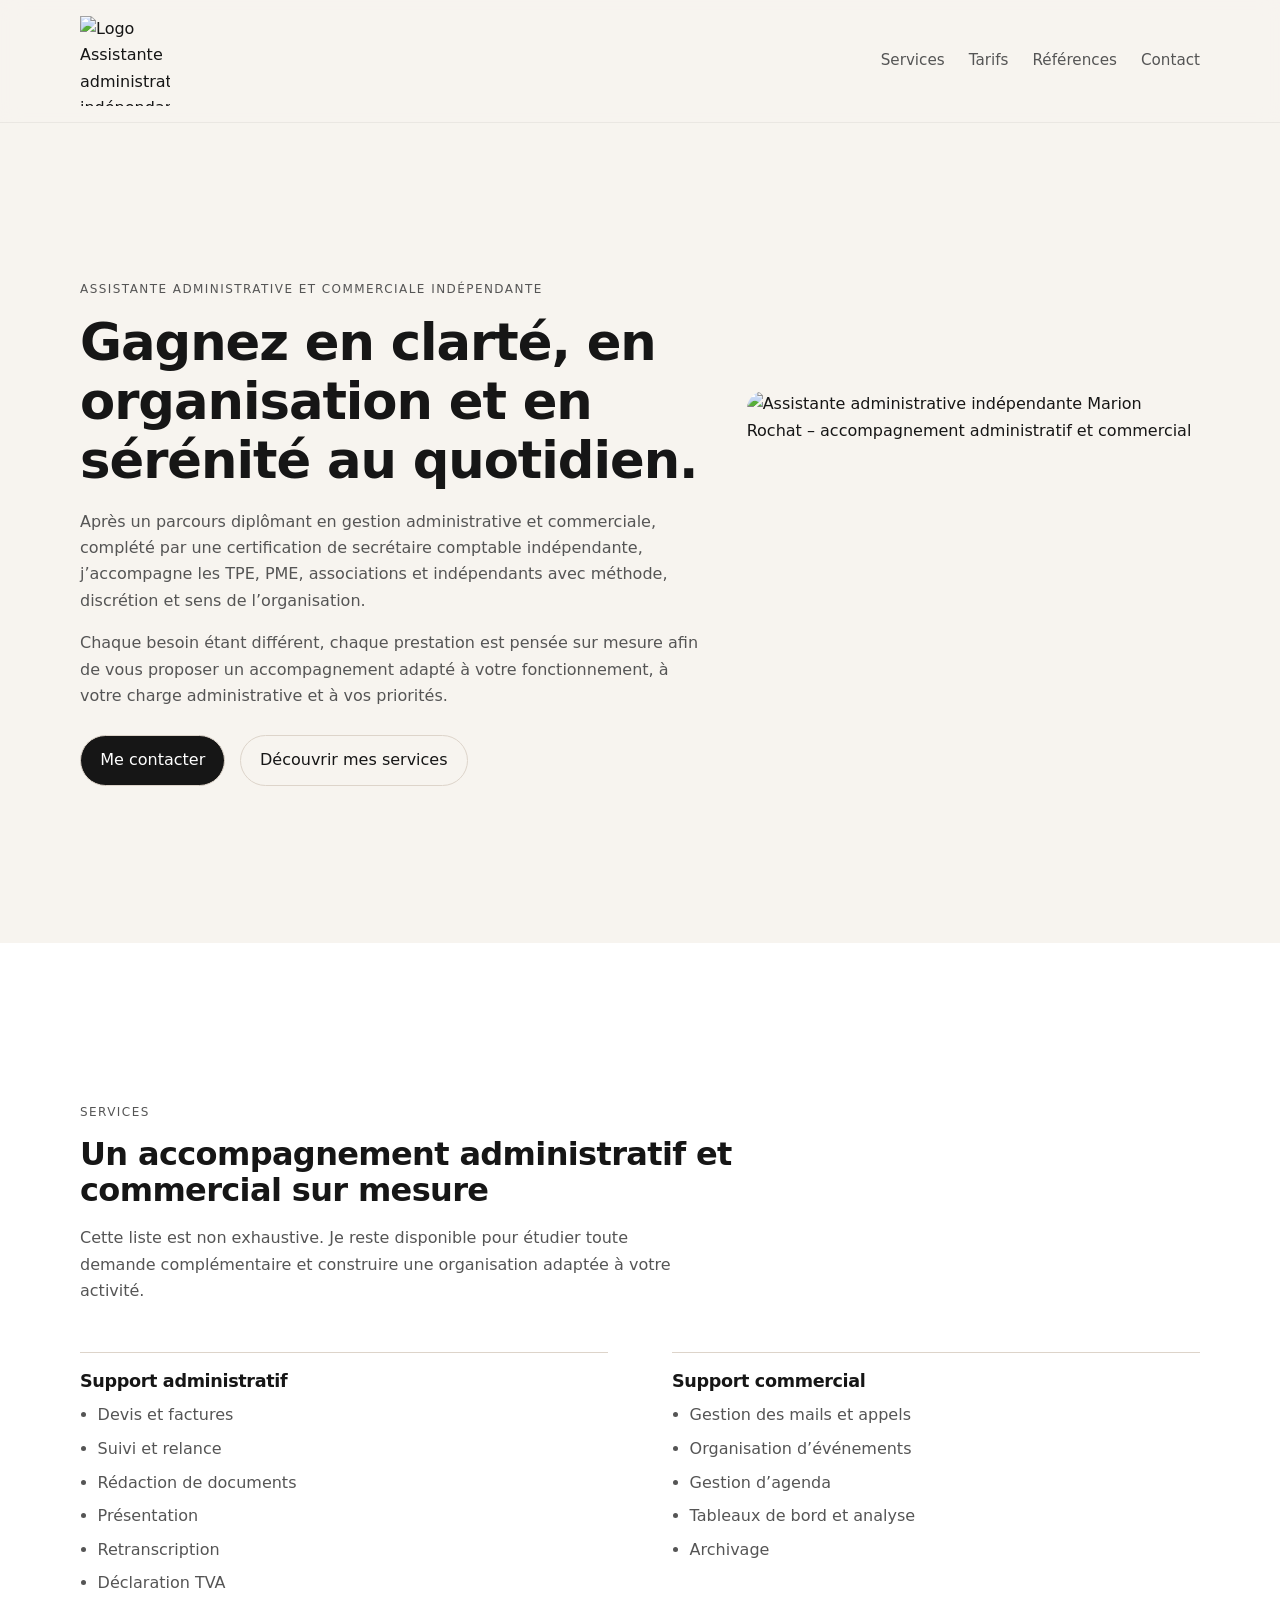
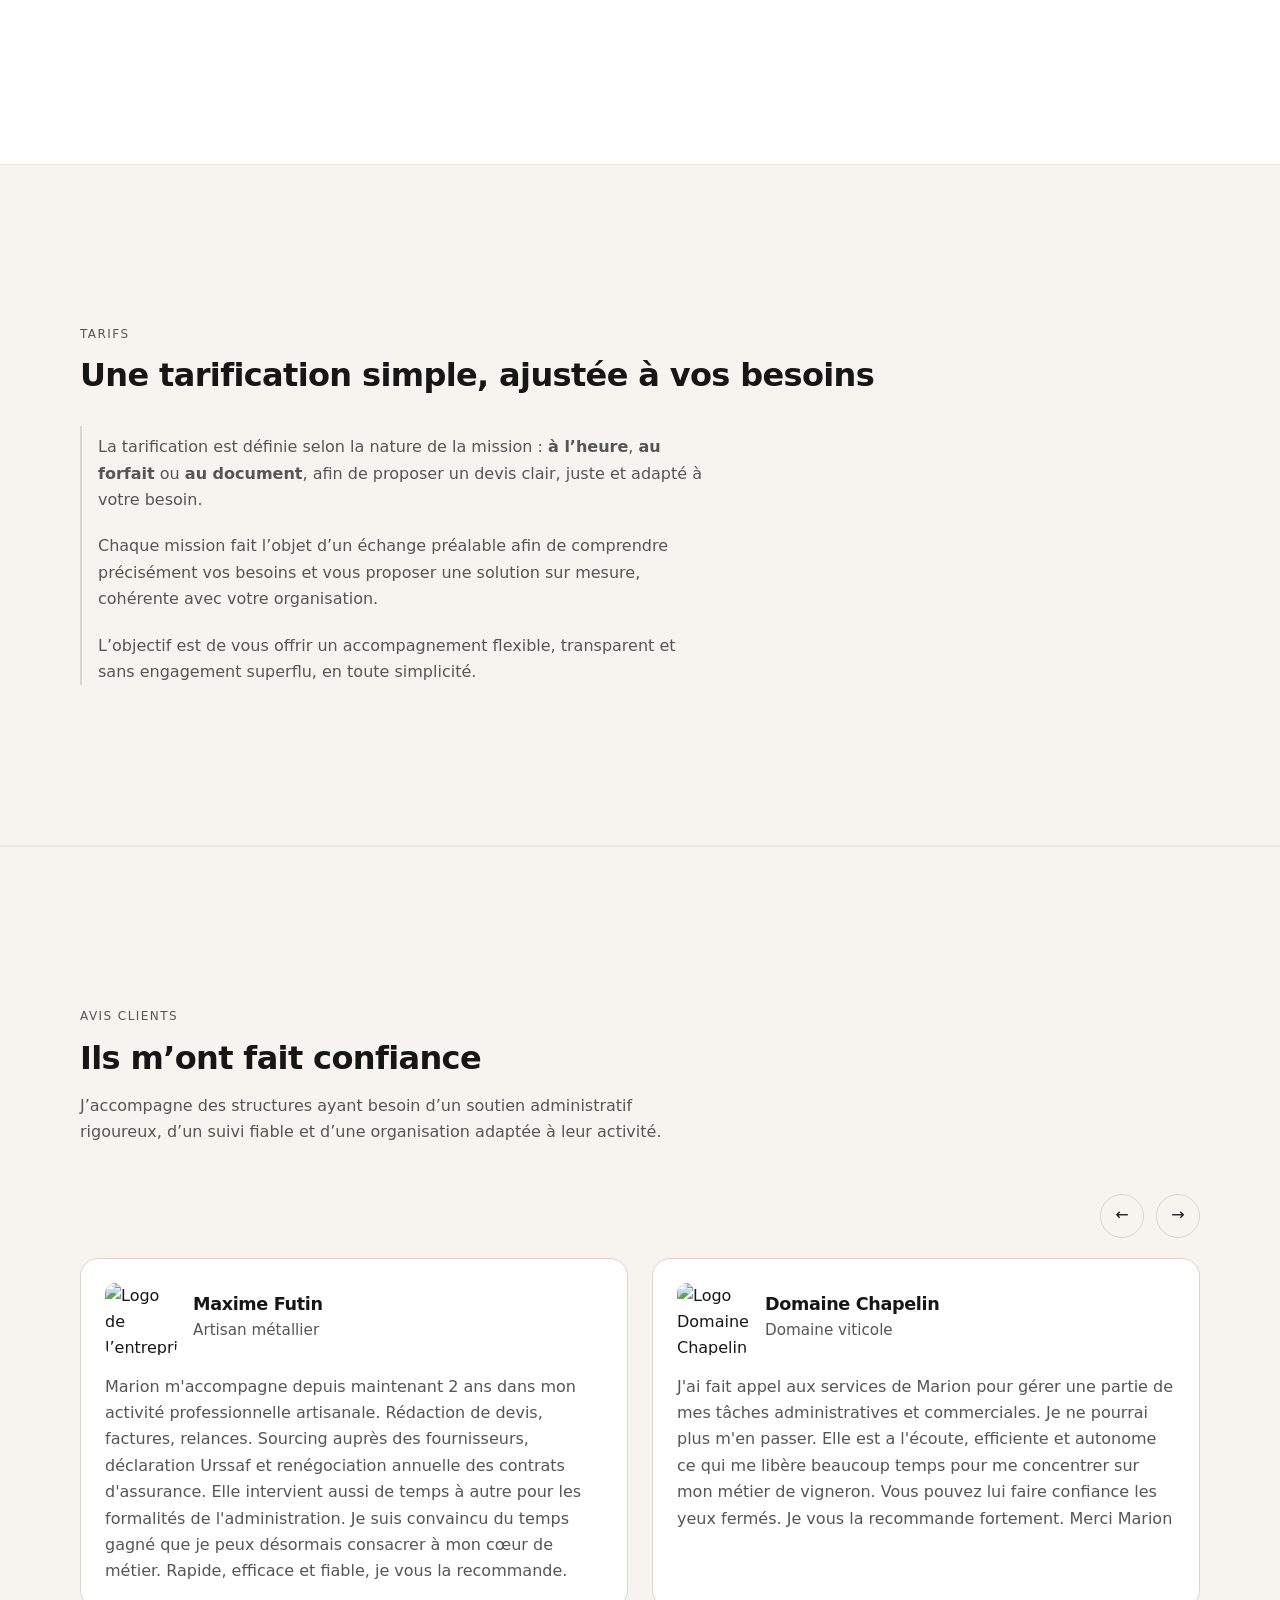
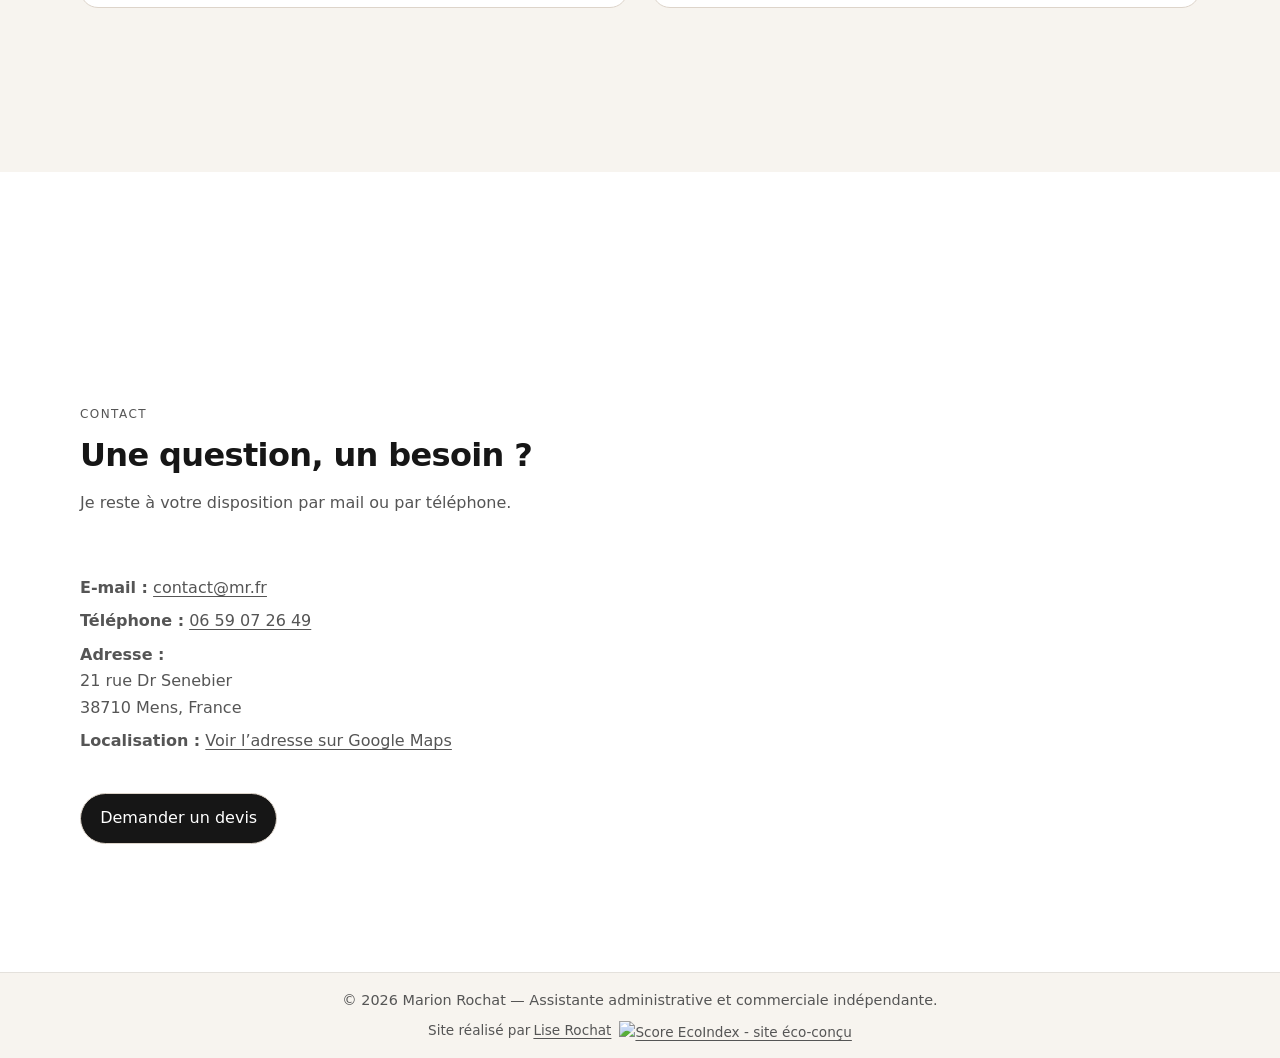
==== index.html @ f1c1cf7a "V1 : site web marion rochat" ====
<!DOCTYPE html>
<html lang="fr">

<head>
    <meta charset="UTF-8">
    <title>Assistante administrative indépendante à Menz (Isère) en France | Marion Rochat</title>
    <meta name="viewport" content="width=device-width, initial-scale=1">

    <!-- SEO -->
    <meta name="description"
        content="Assistante administrative et commerciale indépendante à Menz (Isère) en France. Marion Rochat accompagne indépendants, TPE, PME et associations : devis, facturation, gestion administrative, organisation et suivi commercial.">
    <meta name="robots" content="index, follow">
    <meta name="author" content="Marion Rochat">
    <link rel="canonical" href="https://www.mr.fr/">

    <link rel="apple-touch-icon" sizes="180x180" href="img/apple-touch-icon.png">
    <link rel="icon" type="image/png" sizes="32x32" href="img/favicon-32x32.png">
    <link rel="icon" type="image/png" sizes="16x16" href="img/favicon-16x16.png">

    <!-- Open Graph -->
    <meta property="og:type" content="website">
    <meta property="og:locale" content="fr_FR">
    <meta property="og:title" content="Marion Rochat | Assistante administrative et commerciale indépendante">
    <meta property="og:description"
        content="Accompagnement administratif et commercial sur mesure pour indépendants, TPE, PME et associations.">
    <meta property="og:url" content="https://www.mr.fr/">
    <meta property="og:image" content="https://www.mr.fr/img/logo-without-bg.png">

    <!-- Twitter -->
    <meta name="twitter:card" content="summary">
    <meta name="twitter:title" content="Marion Rochat | Assistante administrative et commerciale indépendante">
    <meta name="twitter:description"
        content="Gestion administrative et commerciale sur mesure, avec une approche sobre, rigoureuse et efficace.">

    <!-- Données structurées -->
    <script type="application/ld+json">
        {
        "@context": "https://schema.org",
        "@type": "ProfessionalService",
        "name": "Marion Rochat",
        "image": "https://www.mr.fr/img/logo.png",
        "url": "https://www.mr.fr/",
        "description": "Assistante administrative et commerciale indépendante pour indépendants, TPE, PME et associations.",
        "email": "mailto:contact@mr.fr",
        "telephone": "+33659072649",
        "areaServed": "France",
        "address": {
            "@type": "PostalAddress",
            "streetAddress": "21 rue Dr Senebier",
            "postalCode": "38710",
            "addressLocality": "Mens",
            "addressCountry": "FR"
        },
        "founder": {
            "@type": "Person",
            "name": "Marion Rochat"
        },
        "knowsAbout": [
            "gestion administrative",
            "assistance administrative",
            "assistance commerciale",
            "devis et facturation",
            "suivi et relance",
            "gestion d'agenda",
            "organisation d'événements",
            "tableaux de bord",
            "gestion commerciale"
        ]
        }
    </script>

    <link rel="stylesheet" href="style.css">
</head>

<body>
    <a class="skip-link" href="#contenu">Aller au contenu</a>

    <header class="site-header">
        <div class="container header-inner">
            <a href="#accueil" class="brand" aria-label="Accueil Marion Rochat">
                <img src="img/logo-bg.webp"
                    alt="Logo Assistante administrative indépendante Marion Rochat – accompagnement administratif et commercial"
                    width="90" height="90" class="brand-logo">
            </a>

            <nav class="site-nav" aria-label="Navigation principale">
                <a href="#services">Services</a>
                <a href="#tarifs">Tarifs</a>
                <a href="#references">Références</a>
                <a href="#contact">Contact</a>
            </nav>
        </div>
    </header>

    <main id="contenu">
        <section id="accueil" class="hero">
            <div class="container hero-grid">
                <div class="hero-copy">
                    <p class="eyebrow">Assistante administrative et commerciale indépendante</p>
                    <h1>Gagnez en clarté, en organisation et en sérénité au quotidien.</h1>

                    <p class="intro">
                        Après un parcours diplômant en gestion administrative et commerciale, complété par une
                        certification de secrétaire comptable indépendante,
                        j’accompagne les TPE, PME, associations et indépendants avec méthode, discrétion et sens de
                        l’organisation.
                    </p>

                    <p class="intro">
                        Chaque besoin étant différent, chaque prestation est pensée sur mesure afin de vous proposer un
                        accompagnement adapté
                        à votre fonctionnement, à votre charge administrative et à vos priorités.
                    </p>

                    <div class="hero-actions">
                        <a href="#contact" class="button button-primary">Me contacter</a>
                        <a href="#services" class="button button-secondary">Découvrir mes services</a>
                    </div>
                </div>

                <div class="hero-card">
                    <img src="img/cover.webp"
                        alt="Assistante administrative indépendante Marion Rochat – accompagnement administratif et commercial"
                        fetchpriority="high" width="800" height="500" class="hero-logo">
                </div>
            </div>
        </section>

        <section id="services" class="section section-background" aria-labelledby="services-title">
            <div class="container">
                <header class="section-heading services-heading">
                    <p class="eyebrow">Services</p>
                    <h2 id="services-title">Un accompagnement administratif et commercial sur mesure</h2>
                    <p>
                        Cette liste est non exhaustive. Je reste disponible pour étudier toute demande complémentaire
                        et construire une organisation adaptée à votre activité.
                    </p>
                </header>

                <div class="services-grid">
                    <article class="service-block">
                        <h3>Support administratif</h3>
                        <ul>
                            <li>Devis et factures</li>
                            <li>Suivi et relance</li>
                            <li>Rédaction de documents</li>
                            <li>Présentation</li>
                            <li>Retranscription</li>
                            <li>Déclaration TVA</li>
                        </ul>
                    </article>

                    <article class="service-block">
                        <h3>Support commercial</h3>
                        <ul>
                            <li>Gestion des mails et appels</li>
                            <li>Organisation d’événements</li>
                            <li>Gestion d’agenda</li>
                            <li>Tableaux de bord et analyse</li>
                            <li>Archivage</li>
                        </ul>
                    </article>
                </div>
            </div>
        </section>

        <section id="tarifs" class="section section-alt" aria-labelledby="tarifs-title">
            <div class="container">
                <header class="section-heading">
                    <p class="eyebrow">Tarifs</p>
                    <h2 id="tarifs-title">Une tarification simple, ajustée à vos besoins</h2>
                </header>

                <div class="pricing-copy">
                    <p>
                        La tarification est définie selon la nature de la mission :
                        <strong>à l’heure</strong>, <strong>au forfait</strong> ou <strong>au document</strong>,
                        afin de proposer un devis clair, juste et adapté à votre besoin.
                    </p>

                    <p>
                        Chaque mission fait l’objet d’un échange préalable afin de comprendre précisément vos besoins
                        et vous proposer une solution sur mesure, cohérente avec votre organisation.
                    </p>

                    <p>
                        L’objectif est de vous offrir un accompagnement flexible, transparent et sans engagement
                        superflu,
                        en toute simplicité.
                    </p>
                </div>
            </div>
        </section>

        <section id="references" class="section section-references" aria-labelledby="references-title">
            <div class="container">
                <header class="section-heading references-heading">
                    <p class="eyebrow">Avis clients</p>
                    <h2 id="references-title">Ils m’ont fait confiance</h2>
                    <p>
                        J’accompagne des structures ayant besoin d’un soutien administratif rigoureux,
                        d’un suivi fiable et d’une organisation adaptée à leur activité.
                    </p>
                </header>

                <div class="references-carousel">
                    <div class="references-carousel-head">
                        <button class="carousel-button" type="button" aria-label="Avis précédent" data-carousel-prev>
                            ←
                        </button>
                        <button class="carousel-button" type="button" aria-label="Avis suivant" data-carousel-next>
                            →
                        </button>
                    </div>

                    <div class="references-track" data-carousel-track>

                        <article class="reference-card">
                            <div class="reference-card-top">
                                <img src="img/logo-futin.webp"
                                    alt="Logo de l’entreprise de Maxime Futin, artisan métallier accompagné en gestion administrative"
                                    class="reference-logo" loading="lazy" width="72" height="72">
                                <div>
                                    <h3>Maxime Futin</h3>
                                    <p class="reference-meta">Artisan métallier</p>
                                </div>
                            </div>

                            <blockquote class="reference-quote">
                                Marion m'accompagne depuis maintenant 2 ans dans mon activité professionnelle
                                artisanale.
                                Rédaction de devis, factures, relances. Sourcing auprès des fournisseurs, déclaration
                                Urssaf
                                et renégociation annuelle des contrats d'assurance. Elle intervient aussi de temps à
                                autre pour
                                les formalités de l'administration. Je suis convaincu du temps gagné que je peux
                                désormais
                                consacrer à mon cœur de métier. Rapide, efficace et fiable, je vous la recommande.
                            </blockquote>
                        </article>
                        <a href="https://domainechapelin.fr/" class="brand"
                            aria-label="Domaine Chapelin - Vignoble en Isère" rel="noopener noreferrer" target="_blank">
                            <article class="reference-card">
                                <div class="reference-card-top">
                                    <img src="img/logo-dc.webp"
                                        alt="Logo Domaine Chapelin, domaine viticole accompagné en gestion administrative et organisation"
                                        class="reference-logo" loading="lazy" width="72" height="72">
                                    <div>
                                        <h3>Domaine Chapelin</h3>
                                        <p class="reference-meta">Domaine viticole</p>
                                    </div>
                                </div>

                                <blockquote class="reference-quote">
                                    J'ai fait appel aux services de Marion pour gérer une partie de mes tâches
                                    administratives et commerciales. Je ne pourrai plus m'en passer.
                                    Elle est a l'écoute, efficiente et autonome ce qui me libère beaucoup temps pour me
                                    concentrer sur mon métier de vigneron.
                                    Vous pouvez lui faire confiance les yeux fermés.
                                    Je vous la recommande fortement.
                                    Merci Marion
                                </blockquote>
                            </article>
                        </a>
                    </div>
                </div>
            </div>
        </section>

        <section id="contact" class="section section-background" aria-labelledby="contact-title">
            <div class="container">
                <header class="section-heading">
                    <p class="eyebrow">Contact</p>
                    <h2 id="contact-title">Une question, un besoin ?</h2>
                    <p>Je reste à votre disposition par mail ou par téléphone.</p>
                </header>

                <div class="contact-simple">
                    <p><strong>E-mail :</strong> <a href="mailto:contact@mr.fr">contact@mr.fr</a></p>
                    <p><strong>Téléphone :</strong> <a href="tel:+33659072649">06 59 07 26 49</a></p>
                    <p>
                        <strong>Adresse :</strong><br>
                        21 rue Dr Senebier<br>
                        38710 Mens, France
                    </p>
                    <p>
                        <strong>Localisation :</strong>
                        <a href="https://maps.app.goo.gl/5gbiBzLSaVTyrzm9A" target="_blank" rel="noopener">
                            Voir l’adresse sur Google Maps
                        </a>
                    </p>
                </div>
                <p class="contact-cta">
                    <a href="mailto:contact@mr.fr" class="button button-primary">
                        Demander un devis
                    </a>
                </p>
            </div>
        </section>

    </main>

    <footer class="site-footer">
        <div class="container footer-inner">
            <p>
                © 2026 Marion Rochat — Assistante administrative et commerciale indépendante.
                <br>
                <span class="footer-credit">
                    Site réalisé par
                    <a href="https://liserochat.fr" target="_blank" rel="noopener noreferrer">Lise Rochat
                    </a>
                    <a href="https://bff.ecoindex.fr/redirect/?url=https://mr-independant.fr" target="_blank">
                        <img src="https://bff.ecoindex.fr/badge/?theme=light&url=https://mr-independant.fr"
                            alt="Score EcoIndex - site éco-conçu" class="footer-ecoindex">
                    </a>
                </span>
            </p>
        </div>
    </footer>
    <script src="script.js" defer></script>

</body>

</html>
---- style.css ----
:root {
  --color-bg: #f7f4ef;
  --color-surface: #ffffff;
  --color-surface-soft: #f2ede6;
  --color-text: #161616;
  --color-text-muted: #555555;
  --color-border: #ddd4ca;

  --font-body: system-ui, -apple-system, BlinkMacSystemFont, "Segoe UI", sans-serif;
  --font-size-base: 16px;
  --line-height-base: 1.65;

  --container: 1120px;
  /* --container-narrow: 760px; */
  --header-height: 80px;

  --radius: 18px;
  --transition-fast: 160ms ease;
}

*,
*::before,
*::after {
  box-sizing: border-box;
}

html {
  scroll-behavior: smooth;
}

body {
  margin: 0;
  font-family: var(--font-body);
  font-size: var(--font-size-base);
  line-height: var(--line-height-base);
  color: var(--color-text);
  background: var(--color-bg);
}

img {
  max-width: 100%;
  display: block;
}

a {
  color: inherit;
  text-decoration: none;
}

a:hover {
  opacity: 0.82;
}

a:focus-visible,
button:focus-visible {
  outline: 2px solid var(--color-text);
  outline-offset: 3px;
}

ul {
  margin: 0;
  padding-left: 1.1rem;
}

.skip-link {
  position: absolute;
  left: -9999px;
  top: 0;
}

.skip-link:focus {
  left: 1rem;
  top: 1rem;
  z-index: 1000;
  background: var(--color-surface);
  padding: 0.75rem 1rem;
  border-radius: 12px;
}

.container {
  width: min(100% - 2rem, var(--container));
  margin-inline: auto;
}

/* .narrow {
  width: min(100%, var(--container-narrow));
} */

.site-header {
  position: sticky;
  top: 0;
  z-index: 20;
  background: rgba(247, 244, 239, 0.92);
  backdrop-filter: blur(10px);
  border-bottom: 1px solid rgba(22, 22, 22, 0.06);
}

.header-inner {
  display: flex;
  justify-content: space-between;
  align-items: center;
  padding: 1rem 0;
}

.brand-logo {
  width: 90px;
  height: auto;
}

.site-nav {
  display: flex;
  gap: 1.5rem;
}

.site-nav a {
  font-size: 0.95rem;
  color: var(--color-text-muted);
}

.site-nav a:hover {
  color: var(--color-text);
  opacity: 1;
}

.hero {
  min-height: calc(100svh - var(--header-height));
  display: flex;
  align-items: center;
  padding: 4rem 0;
}

.hero-grid {
  display: grid;
  grid-template-columns: 1.4fr 1fr;
  gap: 2rem;
  align-items: center;
}

.hero-card img {
  border-radius: var(--radius);
  padding: 0;
  margin: 0;
  width: 100%;
  height: auto;
}

h1,
h2,
h3 {
  margin: 0;
  line-height: 1.15;
  letter-spacing: -0.02em;
}

h1 {
  font-size: clamp(2.4rem, 4vw, 4rem);
  margin-bottom: 1.2rem;
}

h2 {
  font-size: clamp(1.8rem, 2.5vw, 2.4rem);
  margin-bottom: 1rem;
}

h3 {
  font-size: 1.1rem;
  margin-bottom: 0.6rem;
}

.eyebrow {
  font-size: 0.75rem;
  letter-spacing: 0.12em;
  text-transform: uppercase;
  color: var(--color-text-muted);
  margin: 0 0 0.8rem;
}

p {
  color: var(--color-text-muted);
  max-width: 60ch;
}

.hero-copy p {
  max-width: 62ch;
}

.hero-actions {
  display: flex;
  flex-wrap: wrap;
  gap: 0.9rem;
  margin-top: 1.6rem;
}

.button {
  display: inline-flex;
  align-items: center;
  justify-content: center;
  padding: 0.7rem 1.2rem;
  border-radius: 999px;
  border: 1px solid var(--color-border);
  transition:
    background-color var(--transition-fast),
    color var(--transition-fast),
    border-color var(--transition-fast),
    transform var(--transition-fast);
}

.button:hover {
  opacity: 1;
  transform: translateY(-1px);
}

.button-primary {
  background: var(--color-text);
  color: #ffffff;
}

.button-secondary {
  background: transparent;
  color: var(--color-text);
}

.section {
  padding: 10rem 0;
}

.section:last-of-type {
  padding-bottom: 2.5rem;
}

.section-background {
  background-color: var(--color-surface);
}

.section-alt {
  border-top: 1px solid rgba(22, 22, 22, 0.06);
  border-bottom: 1px solid rgba(22, 22, 22, 0.06);
}

.section-heading {
  margin-bottom: 2rem;
}

.services-heading,
.references-heading {
  max-width: 820px;
}

.services-grid {
  display: grid;
  grid-template-columns: repeat(2, minmax(0, 1fr));
  gap: 2.5rem 4rem;
  margin-top: 3rem;
}

.service-block {
  padding-top: 1.1rem;
  border-top: 1px solid var(--color-border);
}

.service-block ul {
  margin-top: 0.7rem;
}

.service-block li {
  margin-bottom: 0.45rem;
  color: var(--color-text-muted);
}

.pricing-copy {
  display: flex;
  flex-direction: column;
  gap: 1.25rem;
  padding-top: 0.5rem;
  border-left: 2px solid var(--color-border);
  padding-left: 1rem;
}

.pricing-copy p {
  margin: 0;
}

.section-references {
  border-top: 1px solid rgba(22, 22, 22, 0.06);
}

.references-heading {
  max-width: 720px;
}

.references-carousel {
  margin-top: 3rem;
}

.references-carousel-head {
  display: flex;
  justify-content: flex-end;
  gap: 0.75rem;
  margin-bottom: 1.25rem;
}

.carousel-button {
  display: inline-flex;
  align-items: center;
  justify-content: center;
  width: 2.75rem;
  height: 2.75rem;
  border: 1px solid var(--color-border);
  border-radius: 999px;
  background: transparent;
  color: var(--color-text);
  font: inherit;
  cursor: pointer;
  transition:
    background-color var(--transition-fast),
    border-color var(--transition-fast),
    transform var(--transition-fast);
}

.carousel-button:hover {
  background: var(--color-surface);
  transform: translateY(-1px);
}

.references-track {
  display: grid;
  grid-auto-flow: column;
  grid-auto-columns: minmax(320px, 1fr);
  gap: 1.5rem;
  overflow-x: auto;
  overscroll-behavior-x: contain;
  scroll-snap-type: x mandatory;
  scrollbar-width: thin;
  padding-bottom: 0.25rem;
}

.references-track::-webkit-scrollbar {
  height: 8px;
}

.references-track::-webkit-scrollbar-thumb {
  background: var(--color-border);
  border-radius: 999px;
}

.reference-card {
  scroll-snap-align: start;
  min-height: 100%;
  padding: 1.5rem 1.5rem 1.4rem;
  border: 1px solid var(--color-border);
  border-radius: var(--radius);
  background: var(--color-surface);
}

.reference-card-top {
  display: flex;
  align-items: center;
  gap: 1rem;
  margin-bottom: 1.2rem;
}

.reference-logo {
  flex: 0 0 72px;
  width: 72px;
  height: 72px;
  object-fit: contain;
  border-radius: 10px;
  background: #fff;
}

.reference-card h3 {
  margin-bottom: 0.2rem;
}

.reference-meta {
  margin: 0;
  font-size: 0.95rem;
  color: var(--color-text-muted);
}

.reference-quote {
  margin: 0;
  padding: 0;
  border: 0;
  color: var(--color-text-muted);
  max-width: none;
}

#contact {
  min-height: calc(100svh - 100px);
  display: flex;
  align-items: center;
}

.contact-simple {
  margin-top: 1.2rem;
  padding-top: 1.2rem;
}

.contact-simple p {
  margin: 0.45rem 0;
}

.contact-simple a {
  text-decoration: underline;
  text-underline-offset: 3px;
}

.contact-simple a:hover {
  opacity: 0.7;
}

.contact-cta {
  margin-top: 1.2rem;
  padding-top: 1.2rem;
}

.site-footer {
  padding: 1rem 0;
  border-top: 1px solid rgba(0, 0, 0, 0.08);
  text-align: center;
  font-size: 0.9rem;
  color: var(--color-text-muted);
}

.footer-inner {
  display: flex;
  flex-direction: column;
  align-items: center;
}

.footer-inner p {
  margin: 0;
  max-width: 100%;
}

.footer-credit {
  display: flex;
  justify-content: center;
  align-items: center;
  margin-top: 0.4rem;
  font-size: 0.85rem;
  color: var(--color-text-muted);
}

.footer-credit a {
  text-decoration: underline;
  text-underline-offset: 3px;
  padding-left: 3px;
}

.footer-ecoindex {
  vertical-align: middle; 
  height: 20px; 
  margin-left: 5px;
}

@media (max-width: 900px) {

  .container {
    width: min(100% - 2.5rem, var(--container));
    margin-inline: auto;
  }

  .header-inner {
    display: flex;
    flex-direction: row;
    align-items: center;
    justify-content: space-between;
  }

  .site-nav {
    display: flex;
    gap: 1rem;
    flex-wrap: nowrap;
  }

  .brand-logo {
    height: 40px;
    width: auto;
  }

  .hero-grid,
  .services-grid {
    grid-template-columns: 1fr;
  }

  .hero {
    padding-top: 6rem;
  }

  .hero-card {
    max-width: 380px;
  }

  .references-carousel-head {
    display: none;
  }

  .references-track {
    grid-auto-columns: 88%;
  }

  .reference-card {
    padding: 1.25rem;
  }

  .reference-card-top {
    align-items: flex-start;
  }
}

@media (max-width: 640px) {

  .site-nav {
    gap: 0.9rem;
    flex-wrap: wrap;
  }

  .section {
    padding: 6rem 0;
  }

  .hero-actions {
    flex-direction: column;
    align-items: stretch;
  }

  .button {
    width: 100%;
  }
}

@media (prefers-reduced-motion: reduce) {
  html {
    scroll-behavior: auto;
  }

  *,
  *::before,
  *::after {
    transition-duration: 0.01ms !important;
    animation-duration: 0.01ms !important;
    animation-iteration-count: 1 !important;
  }
}
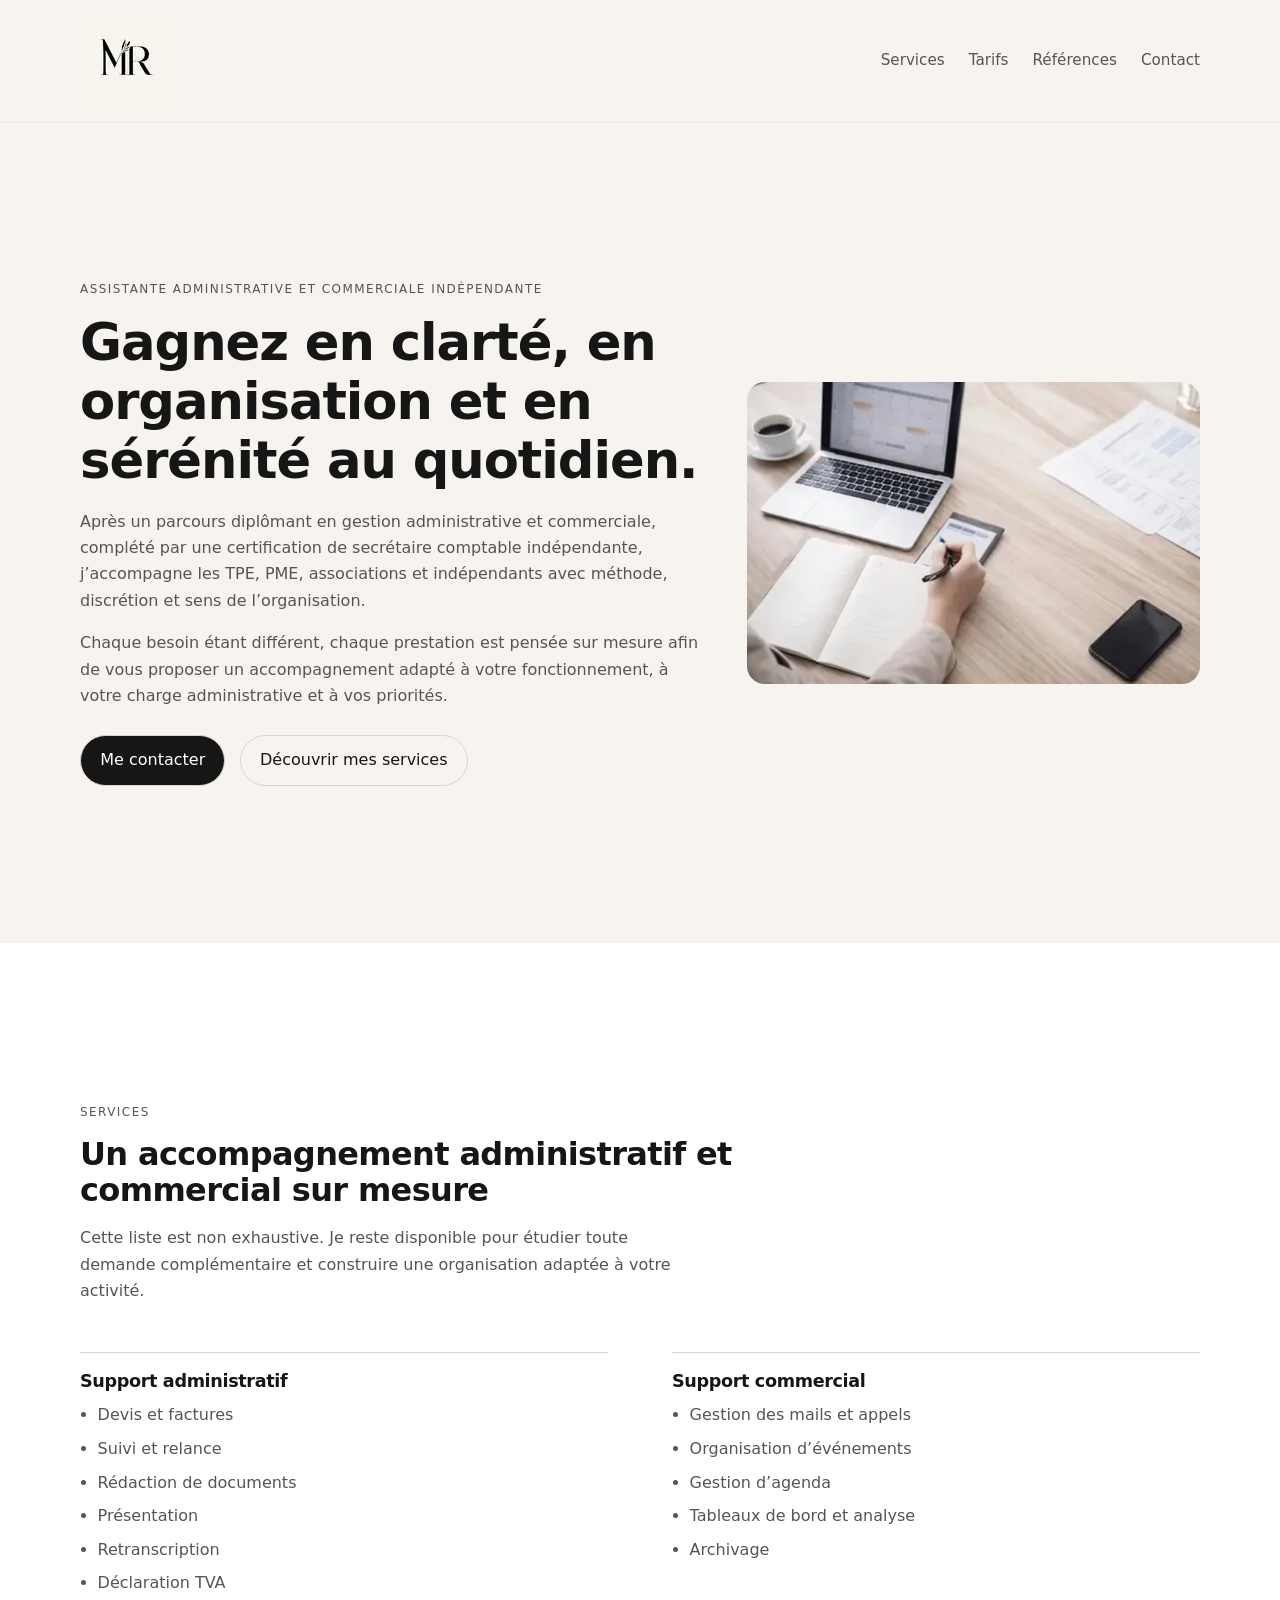
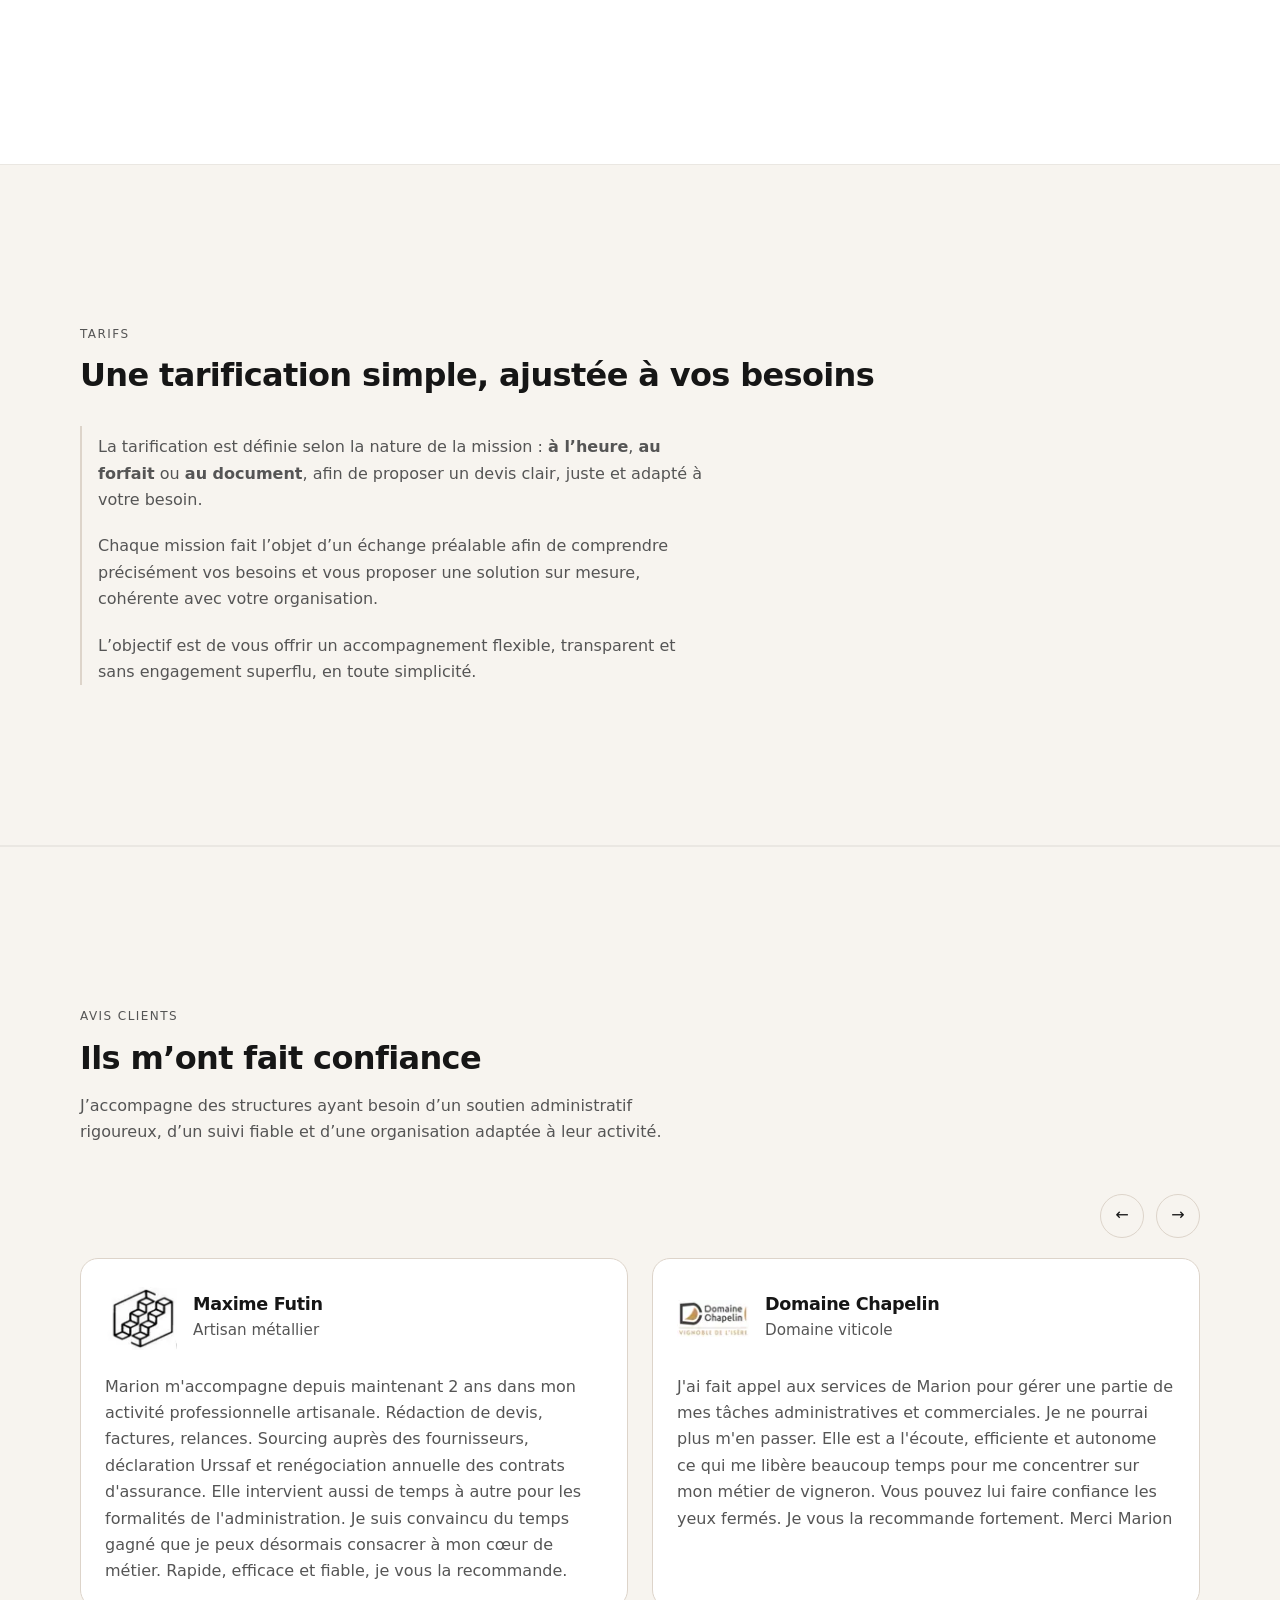
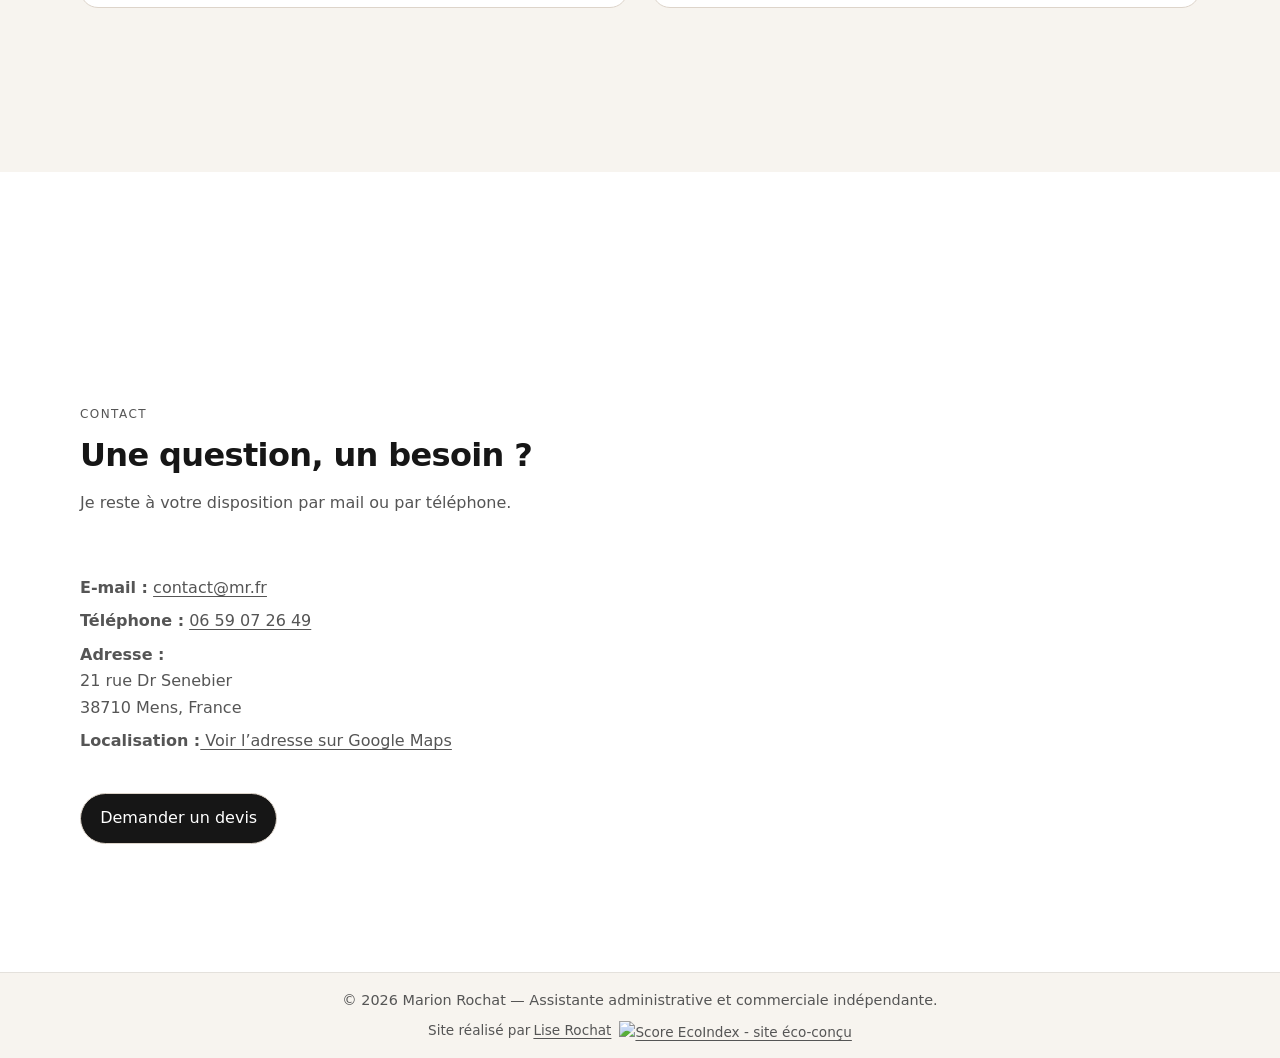
==== commit c1513665: "fichier minifier" ====
--- a/index.html
+++ b/index.html
@@ -1,39 +1,4 @@
-<!DOCTYPE html>
-<html lang="fr">
-
-<head>
-    <meta charset="UTF-8">
-    <title>Assistante administrative indépendante à Menz (Isère) en France | Marion Rochat</title>
-    <meta name="viewport" content="width=device-width, initial-scale=1">
-
-    <!-- SEO -->
-    <meta name="description"
-        content="Assistante administrative et commerciale indépendante à Menz (Isère) en France. Marion Rochat accompagne indépendants, TPE, PME et associations : devis, facturation, gestion administrative, organisation et suivi commercial.">
-    <meta name="robots" content="index, follow">
-    <meta name="author" content="Marion Rochat">
-    <link rel="canonical" href="https://www.mr.fr/">
-
-    <link rel="apple-touch-icon" sizes="180x180" href="img/apple-touch-icon.png">
-    <link rel="icon" type="image/png" sizes="32x32" href="img/favicon-32x32.png">
-    <link rel="icon" type="image/png" sizes="16x16" href="img/favicon-16x16.png">
-
-    <!-- Open Graph -->
-    <meta property="og:type" content="website">
-    <meta property="og:locale" content="fr_FR">
-    <meta property="og:title" content="Marion Rochat | Assistante administrative et commerciale indépendante">
-    <meta property="og:description"
-        content="Accompagnement administratif et commercial sur mesure pour indépendants, TPE, PME et associations.">
-    <meta property="og:url" content="https://www.mr.fr/">
-    <meta property="og:image" content="https://www.mr.fr/img/logo-without-bg.png">
-
-    <!-- Twitter -->
-    <meta name="twitter:card" content="summary">
-    <meta name="twitter:title" content="Marion Rochat | Assistante administrative et commerciale indépendante">
-    <meta name="twitter:description"
-        content="Gestion administrative et commerciale sur mesure, avec une approche sobre, rigoureuse et efficace.">
-
-    <!-- Données structurées -->
-    <script type="application/ld+json">
+<!DOCTYPE html><html lang=fr><head><meta charset=UTF-8><title>Assistante administrative indépendante à Menz (Isère) en France | Marion Rochat</title><meta name=viewport content="width=device-width, initial-scale=1"><meta name=description content="Assistante administrative et commerciale indépendante à Menz (Isère) en France. Marion Rochat accompagne indépendants, TPE, PME et associations : devis, facturation, gestion administrative, organisation et suivi commercial."><meta name=robots content="index, follow"><meta name=author content="Marion Rochat"><link href=https://www.mr.fr/ rel=canonical><link rel=apple-touch-icon sizes=180x180 href=img/apple-touch-icon.png><link rel=icon type=image/png sizes=32x32 href=img/favicon-32x32.png><link rel=icon type=image/png sizes=16x16 href=img/favicon-16x16.png><meta property=og:type content=website><meta property=og:locale content=fr_FR><meta property=og:title content="Marion Rochat | Assistante administrative et commerciale indépendante"><meta property=og:description content="Accompagnement administratif et commercial sur mesure pour indépendants, TPE, PME et associations."><meta content=https://www.mr.fr/ property=og:url><meta property=og:image content=https://www.mr.fr/img/logo-without-bg.png><meta name=twitter:card content=summary><meta name=twitter:title content="Marion Rochat | Assistante administrative et commerciale indépendante"><meta name=twitter:description content="Gestion administrative et commerciale sur mesure, avec une approche sobre, rigoureuse et efficace."><script type=application/ld+json>
         {
         "@context": "https://schema.org",
         "@type": "ProfessionalService",
@@ -67,258 +32,4 @@
             "gestion commerciale"
         ]
         }
-    </script>
-
-    <link rel="stylesheet" href="style.css">
-</head>
-
-<body>
-    <a class="skip-link" href="#contenu">Aller au contenu</a>
-
-    <header class="site-header">
-        <div class="container header-inner">
-            <a href="#accueil" class="brand" aria-label="Accueil Marion Rochat">
-                <img src="img/logo-bg.webp"
-                    alt="Logo Assistante administrative indépendante Marion Rochat – accompagnement administratif et commercial"
-                    width="90" height="90" class="brand-logo">
-            </a>
-
-            <nav class="site-nav" aria-label="Navigation principale">
-                <a href="#services">Services</a>
-                <a href="#tarifs">Tarifs</a>
-                <a href="#references">Références</a>
-                <a href="#contact">Contact</a>
-            </nav>
-        </div>
-    </header>
-
-    <main id="contenu">
-        <section id="accueil" class="hero">
-            <div class="container hero-grid">
-                <div class="hero-copy">
-                    <p class="eyebrow">Assistante administrative et commerciale indépendante</p>
-                    <h1>Gagnez en clarté, en organisation et en sérénité au quotidien.</h1>
-
-                    <p class="intro">
-                        Après un parcours diplômant en gestion administrative et commerciale, complété par une
-                        certification de secrétaire comptable indépendante,
-                        j’accompagne les TPE, PME, associations et indépendants avec méthode, discrétion et sens de
-                        l’organisation.
-                    </p>
-
-                    <p class="intro">
-                        Chaque besoin étant différent, chaque prestation est pensée sur mesure afin de vous proposer un
-                        accompagnement adapté
-                        à votre fonctionnement, à votre charge administrative et à vos priorités.
-                    </p>
-
-                    <div class="hero-actions">
-                        <a href="#contact" class="button button-primary">Me contacter</a>
-                        <a href="#services" class="button button-secondary">Découvrir mes services</a>
-                    </div>
-                </div>
-
-                <div class="hero-card">
-                    <img src="img/cover.webp"
-                        alt="Assistante administrative indépendante Marion Rochat – accompagnement administratif et commercial"
-                        fetchpriority="high" width="800" height="500" class="hero-logo">
-                </div>
-            </div>
-        </section>
-
-        <section id="services" class="section section-background" aria-labelledby="services-title">
-            <div class="container">
-                <header class="section-heading services-heading">
-                    <p class="eyebrow">Services</p>
-                    <h2 id="services-title">Un accompagnement administratif et commercial sur mesure</h2>
-                    <p>
-                        Cette liste est non exhaustive. Je reste disponible pour étudier toute demande complémentaire
-                        et construire une organisation adaptée à votre activité.
-                    </p>
-                </header>
-
-                <div class="services-grid">
-                    <article class="service-block">
-                        <h3>Support administratif</h3>
-                        <ul>
-                            <li>Devis et factures</li>
-                            <li>Suivi et relance</li>
-                            <li>Rédaction de documents</li>
-                            <li>Présentation</li>
-                            <li>Retranscription</li>
-                            <li>Déclaration TVA</li>
-                        </ul>
-                    </article>
-
-                    <article class="service-block">
-                        <h3>Support commercial</h3>
-                        <ul>
-                            <li>Gestion des mails et appels</li>
-                            <li>Organisation d’événements</li>
-                            <li>Gestion d’agenda</li>
-                            <li>Tableaux de bord et analyse</li>
-                            <li>Archivage</li>
-                        </ul>
-                    </article>
-                </div>
-            </div>
-        </section>
-
-        <section id="tarifs" class="section section-alt" aria-labelledby="tarifs-title">
-            <div class="container">
-                <header class="section-heading">
-                    <p class="eyebrow">Tarifs</p>
-                    <h2 id="tarifs-title">Une tarification simple, ajustée à vos besoins</h2>
-                </header>
-
-                <div class="pricing-copy">
-                    <p>
-                        La tarification est définie selon la nature de la mission :
-                        <strong>à l’heure</strong>, <strong>au forfait</strong> ou <strong>au document</strong>,
-                        afin de proposer un devis clair, juste et adapté à votre besoin.
-                    </p>
-
-                    <p>
-                        Chaque mission fait l’objet d’un échange préalable afin de comprendre précisément vos besoins
-                        et vous proposer une solution sur mesure, cohérente avec votre organisation.
-                    </p>
-
-                    <p>
-                        L’objectif est de vous offrir un accompagnement flexible, transparent et sans engagement
-                        superflu,
-                        en toute simplicité.
-                    </p>
-                </div>
-            </div>
-        </section>
-
-        <section id="references" class="section section-references" aria-labelledby="references-title">
-            <div class="container">
-                <header class="section-heading references-heading">
-                    <p class="eyebrow">Avis clients</p>
-                    <h2 id="references-title">Ils m’ont fait confiance</h2>
-                    <p>
-                        J’accompagne des structures ayant besoin d’un soutien administratif rigoureux,
-                        d’un suivi fiable et d’une organisation adaptée à leur activité.
-                    </p>
-                </header>
-
-                <div class="references-carousel">
-                    <div class="references-carousel-head">
-                        <button class="carousel-button" type="button" aria-label="Avis précédent" data-carousel-prev>
-                            ←
-                        </button>
-                        <button class="carousel-button" type="button" aria-label="Avis suivant" data-carousel-next>
-                            →
-                        </button>
-                    </div>
-
-                    <div class="references-track" data-carousel-track>
-
-                        <article class="reference-card">
-                            <div class="reference-card-top">
-                                <img src="img/logo-futin.webp"
-                                    alt="Logo de l’entreprise de Maxime Futin, artisan métallier accompagné en gestion administrative"
-                                    class="reference-logo" loading="lazy" width="72" height="72">
-                                <div>
-                                    <h3>Maxime Futin</h3>
-                                    <p class="reference-meta">Artisan métallier</p>
-                                </div>
-                            </div>
-
-                            <blockquote class="reference-quote">
-                                Marion m'accompagne depuis maintenant 2 ans dans mon activité professionnelle
-                                artisanale.
-                                Rédaction de devis, factures, relances. Sourcing auprès des fournisseurs, déclaration
-                                Urssaf
-                                et renégociation annuelle des contrats d'assurance. Elle intervient aussi de temps à
-                                autre pour
-                                les formalités de l'administration. Je suis convaincu du temps gagné que je peux
-                                désormais
-                                consacrer à mon cœur de métier. Rapide, efficace et fiable, je vous la recommande.
-                            </blockquote>
-                        </article>
-                        <a href="https://domainechapelin.fr/" class="brand"
-                            aria-label="Domaine Chapelin - Vignoble en Isère" rel="noopener noreferrer" target="_blank">
-                            <article class="reference-card">
-                                <div class="reference-card-top">
-                                    <img src="img/logo-dc.webp"
-                                        alt="Logo Domaine Chapelin, domaine viticole accompagné en gestion administrative et organisation"
-                                        class="reference-logo" loading="lazy" width="72" height="72">
-                                    <div>
-                                        <h3>Domaine Chapelin</h3>
-                                        <p class="reference-meta">Domaine viticole</p>
-                                    </div>
-                                </div>
-
-                                <blockquote class="reference-quote">
-                                    J'ai fait appel aux services de Marion pour gérer une partie de mes tâches
-                                    administratives et commerciales. Je ne pourrai plus m'en passer.
-                                    Elle est a l'écoute, efficiente et autonome ce qui me libère beaucoup temps pour me
-                                    concentrer sur mon métier de vigneron.
-                                    Vous pouvez lui faire confiance les yeux fermés.
-                                    Je vous la recommande fortement.
-                                    Merci Marion
-                                </blockquote>
-                            </article>
-                        </a>
-                    </div>
-                </div>
-            </div>
-        </section>
-
-        <section id="contact" class="section section-background" aria-labelledby="contact-title">
-            <div class="container">
-                <header class="section-heading">
-                    <p class="eyebrow">Contact</p>
-                    <h2 id="contact-title">Une question, un besoin ?</h2>
-                    <p>Je reste à votre disposition par mail ou par téléphone.</p>
-                </header>
-
-                <div class="contact-simple">
-                    <p><strong>E-mail :</strong> <a href="mailto:contact@mr.fr">contact@mr.fr</a></p>
-                    <p><strong>Téléphone :</strong> <a href="tel:+33659072649">06 59 07 26 49</a></p>
-                    <p>
-                        <strong>Adresse :</strong><br>
-                        21 rue Dr Senebier<br>
-                        38710 Mens, France
-                    </p>
-                    <p>
-                        <strong>Localisation :</strong>
-                        <a href="https://maps.app.goo.gl/5gbiBzLSaVTyrzm9A" target="_blank" rel="noopener">
-                            Voir l’adresse sur Google Maps
-                        </a>
-                    </p>
-                </div>
-                <p class="contact-cta">
-                    <a href="mailto:contact@mr.fr" class="button button-primary">
-                        Demander un devis
-                    </a>
-                </p>
-            </div>
-        </section>
-
-    </main>
-
-    <footer class="site-footer">
-        <div class="container footer-inner">
-            <p>
-                © 2026 Marion Rochat — Assistante administrative et commerciale indépendante.
-                <br>
-                <span class="footer-credit">
-                    Site réalisé par
-                    <a href="https://liserochat.fr" target="_blank" rel="noopener noreferrer">Lise Rochat
-                    </a>
-                    <a href="https://bff.ecoindex.fr/redirect/?url=https://mr-independant.fr" target="_blank">
-                        <img src="https://bff.ecoindex.fr/badge/?theme=light&url=https://mr-independant.fr"
-                            alt="Score EcoIndex - site éco-conçu" class="footer-ecoindex">
-                    </a>
-                </span>
-            </p>
-        </div>
-    </footer>
-    <script src="script.js" defer></script>
-
-</body>
-
-</html>+    </script><link rel=stylesheet href=style.css></head><body><a class=skip-link href=#contenu>Aller au contenu</a><header class=site-header><div class="container header-inner"><a href=#accueil class=brand aria-label="Accueil Marion Rochat"><img src=img/logo-bg.webp alt="Logo Assistante administrative indépendante Marion Rochat – accompagnement administratif et commercial" width=90 height=90 class=brand-logo></a><nav class=site-nav aria-label="Navigation principale"><a href=#services>Services</a><a href=#tarifs>Tarifs</a><a href=#references>Références</a><a href=#contact>Contact</a></nav></div></header><main id=contenu><section id=accueil class=hero><div class="container hero-grid"><div class=hero-copy><p class=eyebrow>Assistante administrative et commerciale indépendante</p><h1>Gagnez en clarté, en organisation et en sérénité au quotidien.</h1><p class=intro> Après un parcours diplômant en gestion administrative et commerciale, complété par une certification de secrétaire comptable indépendante, j’accompagne les TPE, PME, associations et indépendants avec méthode, discrétion et sens de l’organisation. </p><p class=intro> Chaque besoin étant différent, chaque prestation est pensée sur mesure afin de vous proposer un accompagnement adapté à votre fonctionnement, à votre charge administrative et à vos priorités. </p><div class=hero-actions><a href=#contact class="button button-primary">Me contacter</a><a href=#services class="button button-secondary">Découvrir mes services</a></div></div><div class=hero-card><img src=img/cover.webp alt="Assistante administrative indépendante Marion Rochat – accompagnement administratif et commercial" fetchpriority=high width=800 height=500 class=hero-logo></div></div></section><section id=services class="section section-background" aria-labelledby=services-title><div class=container><header class="section-heading services-heading"><p class=eyebrow>Services</p><h2 id=services-title>Un accompagnement administratif et commercial sur mesure</h2><p> Cette liste est non exhaustive. Je reste disponible pour étudier toute demande complémentaire et construire une organisation adaptée à votre activité. </p></header><div class=services-grid><article class=service-block><h3>Support administratif</h3><ul><li>Devis et factures</li><li>Suivi et relance</li><li>Rédaction de documents</li><li>Présentation</li><li>Retranscription</li><li>Déclaration TVA</li></ul></article><article class=service-block><h3>Support commercial</h3><ul><li>Gestion des mails et appels</li><li>Organisation d’événements</li><li>Gestion d’agenda</li><li>Tableaux de bord et analyse</li><li>Archivage</li></ul></article></div></div></section><section id=tarifs class="section section-alt" aria-labelledby=tarifs-title><div class=container><header class=section-heading><p class=eyebrow>Tarifs</p><h2 id=tarifs-title>Une tarification simple, ajustée à vos besoins</h2></header><div class=pricing-copy><p> La tarification est définie selon la nature de la mission : <strong>à l’heure</strong>, <strong>au forfait</strong> ou <strong>au document</strong>, afin de proposer un devis clair, juste et adapté à votre besoin. </p><p> Chaque mission fait l’objet d’un échange préalable afin de comprendre précisément vos besoins et vous proposer une solution sur mesure, cohérente avec votre organisation. </p><p> L’objectif est de vous offrir un accompagnement flexible, transparent et sans engagement superflu, en toute simplicité. </p></div></div></section><section id=references class="section section-references" aria-labelledby=references-title><div class=container><header class="section-heading references-heading"><p class=eyebrow>Avis clients</p><h2 id=references-title>Ils m’ont fait confiance</h2><p> J’accompagne des structures ayant besoin d’un soutien administratif rigoureux, d’un suivi fiable et d’une organisation adaptée à leur activité. </p></header><div class=references-carousel><div class=references-carousel-head><button class=carousel-button type=button aria-label="Avis précédent" data-carousel-prev> ← </button><button class=carousel-button type=button aria-label="Avis suivant" data-carousel-next> → </button></div><div class=references-track data-carousel-track><article class=reference-card><div class=reference-card-top><img src=img/logo-futin.webp alt="Logo de l’entreprise de Maxime Futin, artisan métallier accompagné en gestion administrative" class=reference-logo loading=lazy width=72 height=72><div><h3>Maxime Futin</h3><p class=reference-meta>Artisan métallier</p></div></div><blockquote class=reference-quote> Marion m'accompagne depuis maintenant 2 ans dans mon activité professionnelle artisanale. Rédaction de devis, factures, relances. Sourcing auprès des fournisseurs, déclaration Urssaf et renégociation annuelle des contrats d'assurance. Elle intervient aussi de temps à autre pour les formalités de l'administration. Je suis convaincu du temps gagné que je peux désormais consacrer à mon cœur de métier. Rapide, efficace et fiable, je vous la recommande. </blockquote></article><a href=https://domainechapelin.fr/ class=brand aria-label="Domaine Chapelin - Vignoble en Isère" rel="noopener noreferrer" target=_blank><article class=reference-card><div class=reference-card-top><img src=img/logo-dc.webp alt="Logo Domaine Chapelin, domaine viticole accompagné en gestion administrative et organisation" class=reference-logo loading=lazy width=72 height=72><div><h3>Domaine Chapelin</h3><p class=reference-meta>Domaine viticole</p></div></div><blockquote class=reference-quote> J'ai fait appel aux services de Marion pour gérer une partie de mes tâches administratives et commerciales. Je ne pourrai plus m'en passer. Elle est a l'écoute, efficiente et autonome ce qui me libère beaucoup temps pour me concentrer sur mon métier de vigneron. Vous pouvez lui faire confiance les yeux fermés. Je vous la recommande fortement. Merci Marion </blockquote></article></a></div></div></div></section><section id=contact class="section section-background" aria-labelledby=contact-title><div class=container><header class=section-heading><p class=eyebrow>Contact</p><h2 id=contact-title>Une question, un besoin ?</h2><p>Je reste à votre disposition par mail ou par téléphone.</p></header><div class=contact-simple><p><strong>E-mail :</strong> <a href=mailto:contact@mr.fr>contact@mr.fr</a></p><p><strong>Téléphone :</strong> <a href=tel:+33659072649>06 59 07 26 49</a></p><p><strong>Adresse :</strong><br> 21 rue Dr Senebier<br> 38710 Mens, France </p><p><strong>Localisation :</strong><a href=https://maps.app.goo.gl/5gbiBzLSaVTyrzm9A target=_blank rel=noopener> Voir l’adresse sur Google Maps </a></p></div><p class=contact-cta><a href=mailto:contact@mr.fr class="button button-primary"> Demander un devis </a></p></div></section></main><footer class=site-footer><div class="container footer-inner"><p> © 2026 Marion Rochat — Assistante administrative et commerciale indépendante. <br><span class=footer-credit> Site réalisé par <a href=https://liserochat.fr target=_blank rel="noopener noreferrer">Lise Rochat </a><a href="https://bff.ecoindex.fr/redirect/?url=https://mr-independant.fr" target=_blank><img src="https://bff.ecoindex.fr/badge/?theme=light&url=https://mr-independant.fr" alt="Score EcoIndex - site éco-conçu" class=footer-ecoindex></a></span></p></div></footer><script src=script.js defer></script></body></html>
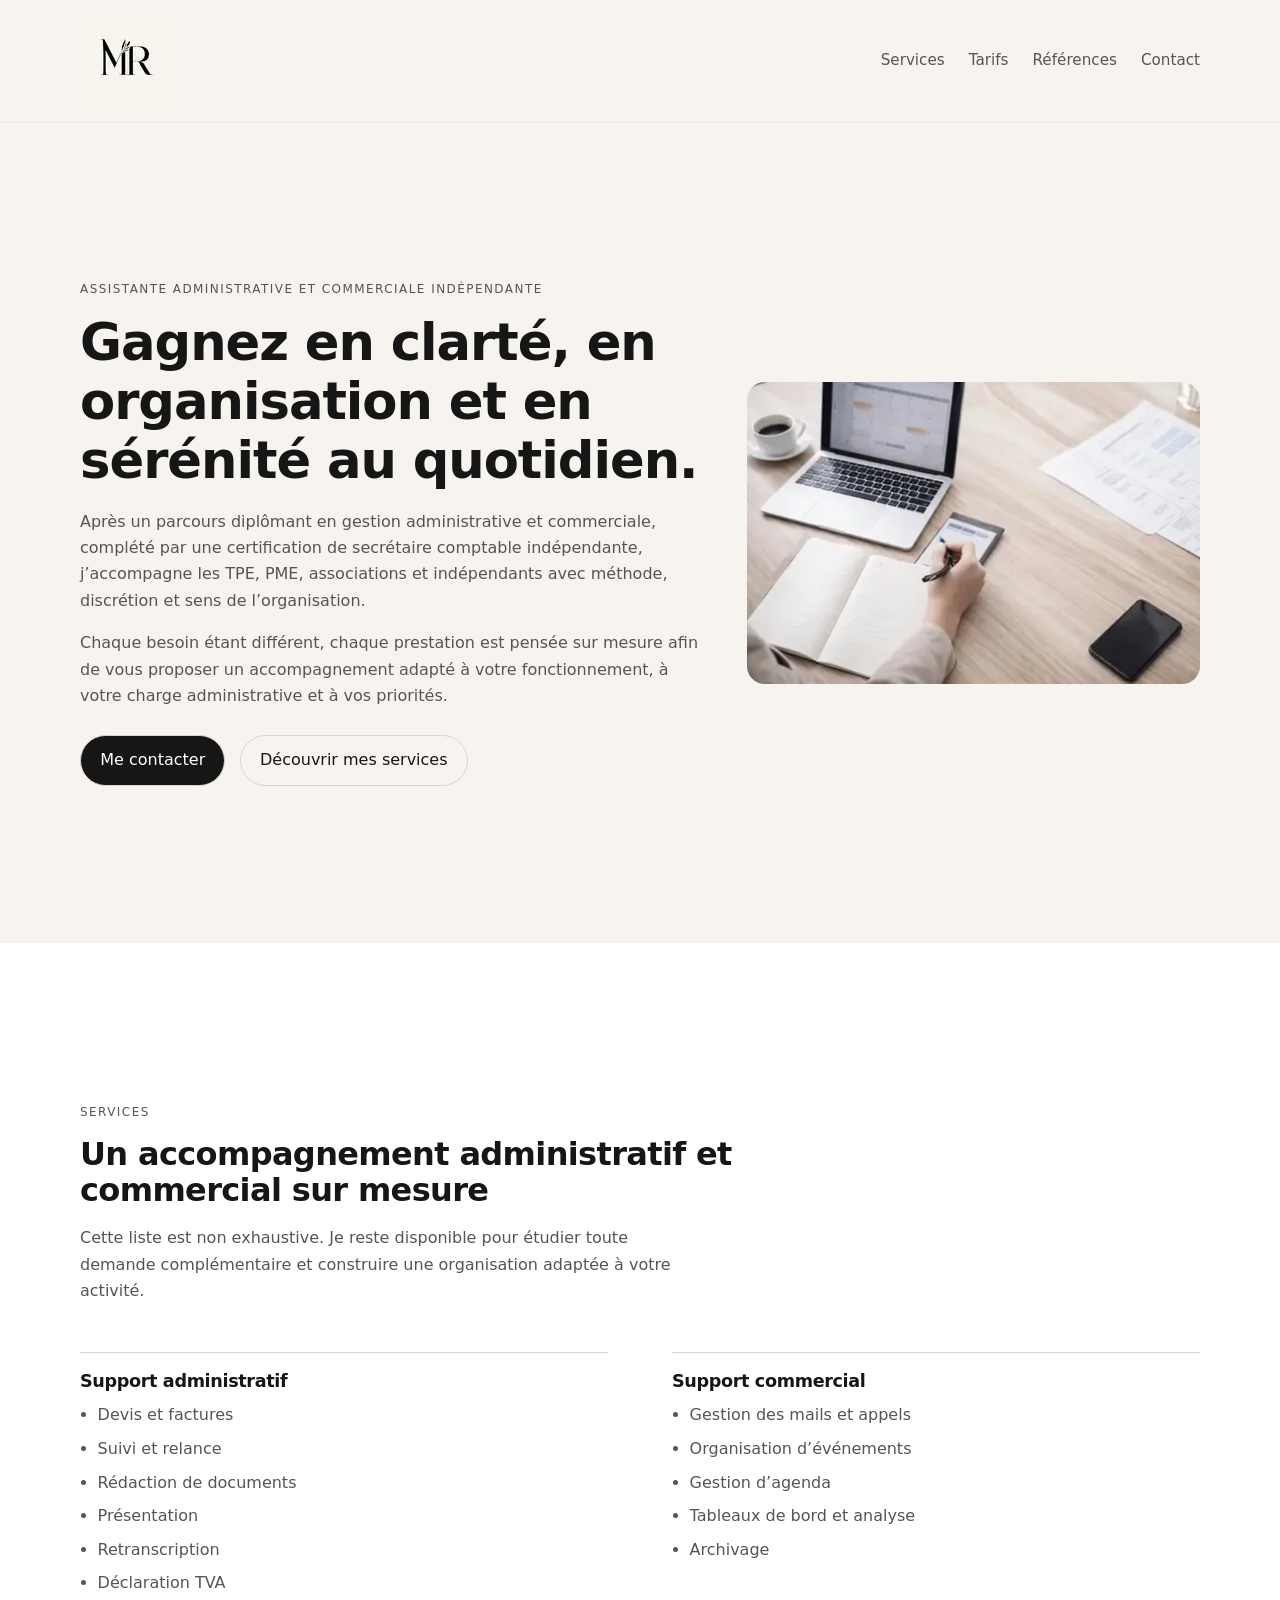
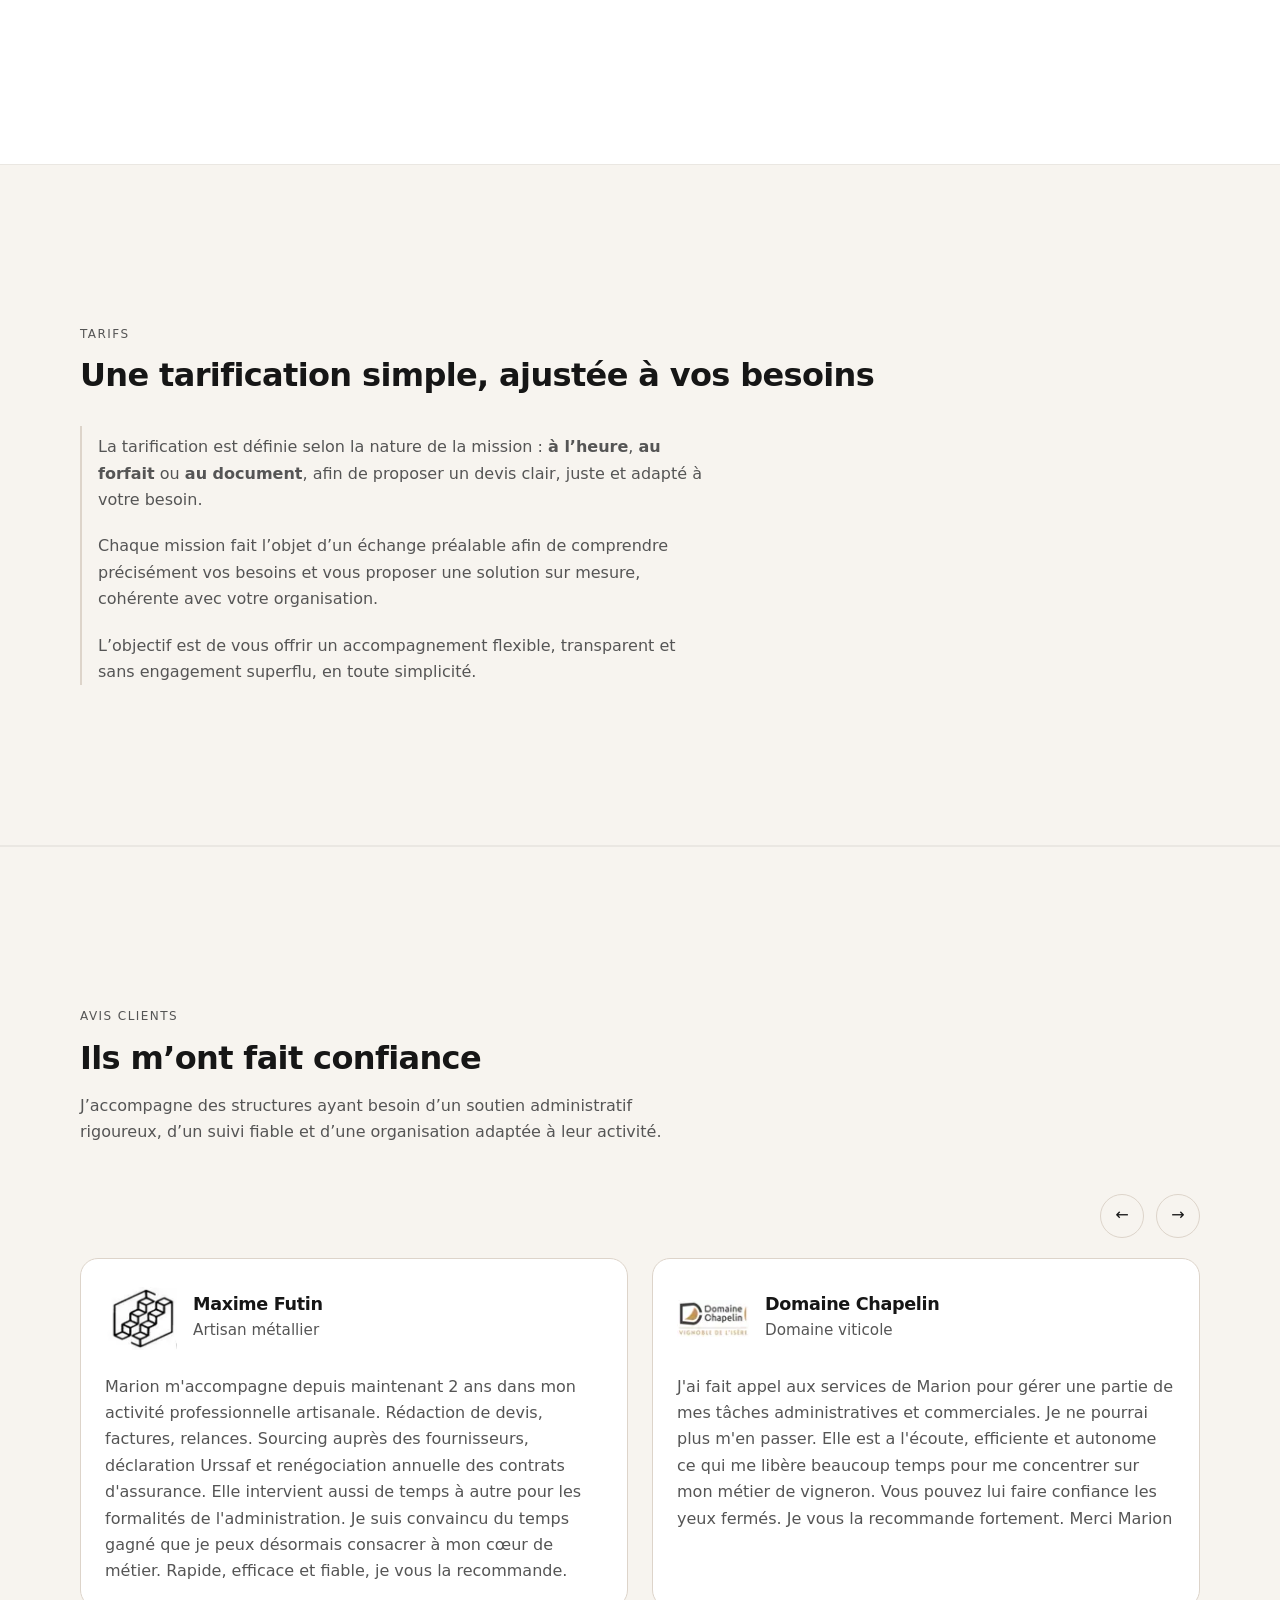
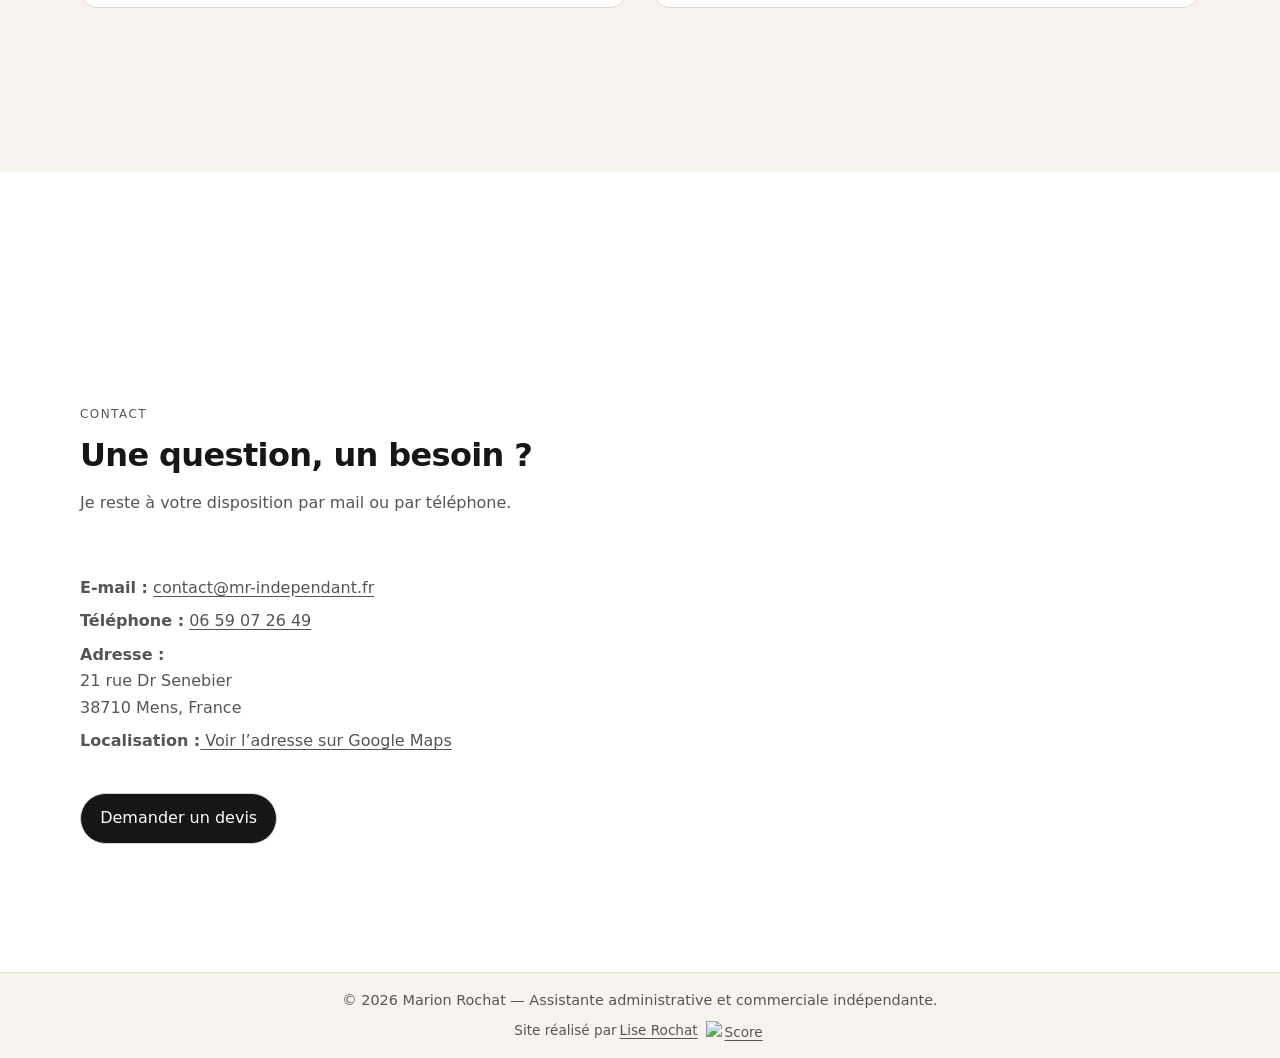
==== commit f0a10bf7: "bugfix: correction de l'adresse de contact" ====
--- a/index.html
+++ b/index.html
@@ -6,7 +6,7 @@
         "image": "https://www.mr.fr/img/logo.png",
         "url": "https://www.mr.fr/",
         "description": "Assistante administrative et commerciale indépendante pour indépendants, TPE, PME et associations.",
-        "email": "mailto:contact@mr.fr",
+        "email": "mailto:contact@mr-independant.fr",
         "telephone": "+33659072649",
         "areaServed": "France",
         "address": {
@@ -32,4 +32,4 @@
             "gestion commerciale"
         ]
         }
-    </script><link rel=stylesheet href=style.css></head><body><a class=skip-link href=#contenu>Aller au contenu</a><header class=site-header><div class="container header-inner"><a href=#accueil class=brand aria-label="Accueil Marion Rochat"><img src=img/logo-bg.webp alt="Logo Assistante administrative indépendante Marion Rochat – accompagnement administratif et commercial" width=90 height=90 class=brand-logo></a><nav class=site-nav aria-label="Navigation principale"><a href=#services>Services</a><a href=#tarifs>Tarifs</a><a href=#references>Références</a><a href=#contact>Contact</a></nav></div></header><main id=contenu><section id=accueil class=hero><div class="container hero-grid"><div class=hero-copy><p class=eyebrow>Assistante administrative et commerciale indépendante</p><h1>Gagnez en clarté, en organisation et en sérénité au quotidien.</h1><p class=intro> Après un parcours diplômant en gestion administrative et commerciale, complété par une certification de secrétaire comptable indépendante, j’accompagne les TPE, PME, associations et indépendants avec méthode, discrétion et sens de l’organisation. </p><p class=intro> Chaque besoin étant différent, chaque prestation est pensée sur mesure afin de vous proposer un accompagnement adapté à votre fonctionnement, à votre charge administrative et à vos priorités. </p><div class=hero-actions><a href=#contact class="button button-primary">Me contacter</a><a href=#services class="button button-secondary">Découvrir mes services</a></div></div><div class=hero-card><img src=img/cover.webp alt="Assistante administrative indépendante Marion Rochat – accompagnement administratif et commercial" fetchpriority=high width=800 height=500 class=hero-logo></div></div></section><section id=services class="section section-background" aria-labelledby=services-title><div class=container><header class="section-heading services-heading"><p class=eyebrow>Services</p><h2 id=services-title>Un accompagnement administratif et commercial sur mesure</h2><p> Cette liste est non exhaustive. Je reste disponible pour étudier toute demande complémentaire et construire une organisation adaptée à votre activité. </p></header><div class=services-grid><article class=service-block><h3>Support administratif</h3><ul><li>Devis et factures</li><li>Suivi et relance</li><li>Rédaction de documents</li><li>Présentation</li><li>Retranscription</li><li>Déclaration TVA</li></ul></article><article class=service-block><h3>Support commercial</h3><ul><li>Gestion des mails et appels</li><li>Organisation d’événements</li><li>Gestion d’agenda</li><li>Tableaux de bord et analyse</li><li>Archivage</li></ul></article></div></div></section><section id=tarifs class="section section-alt" aria-labelledby=tarifs-title><div class=container><header class=section-heading><p class=eyebrow>Tarifs</p><h2 id=tarifs-title>Une tarification simple, ajustée à vos besoins</h2></header><div class=pricing-copy><p> La tarification est définie selon la nature de la mission : <strong>à l’heure</strong>, <strong>au forfait</strong> ou <strong>au document</strong>, afin de proposer un devis clair, juste et adapté à votre besoin. </p><p> Chaque mission fait l’objet d’un échange préalable afin de comprendre précisément vos besoins et vous proposer une solution sur mesure, cohérente avec votre organisation. </p><p> L’objectif est de vous offrir un accompagnement flexible, transparent et sans engagement superflu, en toute simplicité. </p></div></div></section><section id=references class="section section-references" aria-labelledby=references-title><div class=container><header class="section-heading references-heading"><p class=eyebrow>Avis clients</p><h2 id=references-title>Ils m’ont fait confiance</h2><p> J’accompagne des structures ayant besoin d’un soutien administratif rigoureux, d’un suivi fiable et d’une organisation adaptée à leur activité. </p></header><div class=references-carousel><div class=references-carousel-head><button class=carousel-button type=button aria-label="Avis précédent" data-carousel-prev> ← </button><button class=carousel-button type=button aria-label="Avis suivant" data-carousel-next> → </button></div><div class=references-track data-carousel-track><article class=reference-card><div class=reference-card-top><img src=img/logo-futin.webp alt="Logo de l’entreprise de Maxime Futin, artisan métallier accompagné en gestion administrative" class=reference-logo loading=lazy width=72 height=72><div><h3>Maxime Futin</h3><p class=reference-meta>Artisan métallier</p></div></div><blockquote class=reference-quote> Marion m'accompagne depuis maintenant 2 ans dans mon activité professionnelle artisanale. Rédaction de devis, factures, relances. Sourcing auprès des fournisseurs, déclaration Urssaf et renégociation annuelle des contrats d'assurance. Elle intervient aussi de temps à autre pour les formalités de l'administration. Je suis convaincu du temps gagné que je peux désormais consacrer à mon cœur de métier. Rapide, efficace et fiable, je vous la recommande. </blockquote></article><a href=https://domainechapelin.fr/ class=brand aria-label="Domaine Chapelin - Vignoble en Isère" rel="noopener noreferrer" target=_blank><article class=reference-card><div class=reference-card-top><img src=img/logo-dc.webp alt="Logo Domaine Chapelin, domaine viticole accompagné en gestion administrative et organisation" class=reference-logo loading=lazy width=72 height=72><div><h3>Domaine Chapelin</h3><p class=reference-meta>Domaine viticole</p></div></div><blockquote class=reference-quote> J'ai fait appel aux services de Marion pour gérer une partie de mes tâches administratives et commerciales. Je ne pourrai plus m'en passer. Elle est a l'écoute, efficiente et autonome ce qui me libère beaucoup temps pour me concentrer sur mon métier de vigneron. Vous pouvez lui faire confiance les yeux fermés. Je vous la recommande fortement. Merci Marion </blockquote></article></a></div></div></div></section><section id=contact class="section section-background" aria-labelledby=contact-title><div class=container><header class=section-heading><p class=eyebrow>Contact</p><h2 id=contact-title>Une question, un besoin ?</h2><p>Je reste à votre disposition par mail ou par téléphone.</p></header><div class=contact-simple><p><strong>E-mail :</strong> <a href=mailto:contact@mr.fr>contact@mr.fr</a></p><p><strong>Téléphone :</strong> <a href=tel:+33659072649>06 59 07 26 49</a></p><p><strong>Adresse :</strong><br> 21 rue Dr Senebier<br> 38710 Mens, France </p><p><strong>Localisation :</strong><a href=https://maps.app.goo.gl/5gbiBzLSaVTyrzm9A target=_blank rel=noopener> Voir l’adresse sur Google Maps </a></p></div><p class=contact-cta><a href=mailto:contact@mr.fr class="button button-primary"> Demander un devis </a></p></div></section></main><footer class=site-footer><div class="container footer-inner"><p> © 2026 Marion Rochat — Assistante administrative et commerciale indépendante. <br><span class=footer-credit> Site réalisé par <a href=https://liserochat.fr target=_blank rel="noopener noreferrer">Lise Rochat </a><a href="https://bff.ecoindex.fr/redirect/?url=https://mr-independant.fr" target=_blank><img src="https://bff.ecoindex.fr/badge/?theme=light&url=https://mr-independant.fr" alt="Score EcoIndex - site éco-conçu" class=footer-ecoindex></a></span></p></div></footer><script src=script.js defer></script></body></html>+    </script><link rel=stylesheet href=style.css></head><body><a class=skip-link href=#contenu>Aller au contenu</a><header class=site-header><div class="container header-inner"><a href=#accueil class=brand aria-label="Accueil Marion Rochat"><img src=img/logo-bg.webp alt="Logo Assistante administrative indépendante Marion Rochat – accompagnement administratif et commercial" width=90 height=90 class=brand-logo></a><nav class=site-nav aria-label="Navigation principale"><a href=#services>Services</a><a href=#tarifs>Tarifs</a><a href=#references>Références</a><a href=#contact>Contact</a></nav></div></header><main id=contenu><section id=accueil class=hero><div class="container hero-grid"><div class=hero-copy><p class=eyebrow>Assistante administrative et commerciale indépendante</p><h1>Gagnez en clarté, en organisation et en sérénité au quotidien.</h1><p class=intro> Après un parcours diplômant en gestion administrative et commerciale, complété par une certification de secrétaire comptable indépendante, j’accompagne les TPE, PME, associations et indépendants avec méthode, discrétion et sens de l’organisation. </p><p class=intro> Chaque besoin étant différent, chaque prestation est pensée sur mesure afin de vous proposer un accompagnement adapté à votre fonctionnement, à votre charge administrative et à vos priorités. </p><div class=hero-actions><a href=#contact class="button button-primary">Me contacter</a><a href=#services class="button button-secondary">Découvrir mes services</a></div></div><div class=hero-card><img src=img/cover.webp alt="Assistante administrative indépendante Marion Rochat – accompagnement administratif et commercial" fetchpriority=high width=800 height=500 class=hero-logo></div></div></section><section id=services class="section section-background" aria-labelledby=services-title><div class=container><header class="section-heading services-heading"><p class=eyebrow>Services</p><h2 id=services-title>Un accompagnement administratif et commercial sur mesure</h2><p> Cette liste est non exhaustive. Je reste disponible pour étudier toute demande complémentaire et construire une organisation adaptée à votre activité. </p></header><div class=services-grid><article class=service-block><h3>Support administratif</h3><ul><li>Devis et factures</li><li>Suivi et relance</li><li>Rédaction de documents</li><li>Présentation</li><li>Retranscription</li><li>Déclaration TVA</li></ul></article><article class=service-block><h3>Support commercial</h3><ul><li>Gestion des mails et appels</li><li>Organisation d’événements</li><li>Gestion d’agenda</li><li>Tableaux de bord et analyse</li><li>Archivage</li></ul></article></div></div></section><section id=tarifs class="section section-alt" aria-labelledby=tarifs-title><div class=container><header class=section-heading><p class=eyebrow>Tarifs</p><h2 id=tarifs-title>Une tarification simple, ajustée à vos besoins</h2></header><div class=pricing-copy><p> La tarification est définie selon la nature de la mission : <strong>à l’heure</strong>, <strong>au forfait</strong> ou <strong>au document</strong>, afin de proposer un devis clair, juste et adapté à votre besoin. </p><p> Chaque mission fait l’objet d’un échange préalable afin de comprendre précisément vos besoins et vous proposer une solution sur mesure, cohérente avec votre organisation. </p><p> L’objectif est de vous offrir un accompagnement flexible, transparent et sans engagement superflu, en toute simplicité. </p></div></div></section><section id=references class="section section-references" aria-labelledby=references-title><div class=container><header class="section-heading references-heading"><p class=eyebrow>Avis clients</p><h2 id=references-title>Ils m’ont fait confiance</h2><p> J’accompagne des structures ayant besoin d’un soutien administratif rigoureux, d’un suivi fiable et d’une organisation adaptée à leur activité. </p></header><div class=references-carousel><div class=references-carousel-head><button class=carousel-button type=button aria-label="Avis précédent" data-carousel-prev> ← </button><button class=carousel-button type=button aria-label="Avis suivant" data-carousel-next> → </button></div><div class=references-track data-carousel-track><article class=reference-card><div class=reference-card-top><img src=img/logo-futin.webp alt="Logo de l’entreprise de Maxime Futin, artisan métallier accompagné en gestion administrative" class=reference-logo loading=lazy width=72 height=72><div><h3>Maxime Futin</h3><p class=reference-meta>Artisan métallier</p></div></div><blockquote class=reference-quote> Marion m'accompagne depuis maintenant 2 ans dans mon activité professionnelle artisanale. Rédaction de devis, factures, relances. Sourcing auprès des fournisseurs, déclaration Urssaf et renégociation annuelle des contrats d'assurance. Elle intervient aussi de temps à autre pour les formalités de l'administration. Je suis convaincu du temps gagné que je peux désormais consacrer à mon cœur de métier. Rapide, efficace et fiable, je vous la recommande. </blockquote></article><a href=https://domainechapelin.fr/ class=brand aria-label="Domaine Chapelin - Vignoble en Isère" rel="noopener noreferrer" target=_blank><article class=reference-card><div class=reference-card-top><img src=img/logo-dc.webp alt="Logo Domaine Chapelin, domaine viticole accompagné en gestion administrative et organisation" class=reference-logo loading=lazy width=72 height=72><div><h3>Domaine Chapelin</h3><p class=reference-meta>Domaine viticole</p></div></div><blockquote class=reference-quote> J'ai fait appel aux services de Marion pour gérer une partie de mes tâches administratives et commerciales. Je ne pourrai plus m'en passer. Elle est a l'écoute, efficiente et autonome ce qui me libère beaucoup temps pour me concentrer sur mon métier de vigneron. Vous pouvez lui faire confiance les yeux fermés. Je vous la recommande fortement. Merci Marion </blockquote></article></a></div></div></div></section><section id=contact class="section section-background" aria-labelledby=contact-title><div class=container><header class=section-heading><p class=eyebrow>Contact</p><h2 id=contact-title>Une question, un besoin ?</h2><p>Je reste à votre disposition par mail ou par téléphone.</p></header><div class=contact-simple><p><strong>E-mail :</strong> <a href=mailto:contact@mr-independant.fr>contact@mr-independant.fr</a></p><p><strong>Téléphone :</strong> <a href=tel:+33659072649>06 59 07 26 49</a></p><p><strong>Adresse :</strong><br> 21 rue Dr Senebier<br> 38710 Mens, France </p><p><strong>Localisation :</strong><a href=https://maps.app.goo.gl/5gbiBzLSaVTyrzm9A target=_blank rel=noopener> Voir l’adresse sur Google Maps </a></p></div><p class=contact-cta><a href=mailto:contact@mr-independant.fr class="button button-primary"> Demander un devis </a></p></div></section></main><footer class=site-footer><div class="container footer-inner"><p> © 2026 Marion Rochat — Assistante administrative et commerciale indépendante. <br><span class=footer-credit> Site réalisé par <a href=https://liserochat.fr target=_blank rel="noopener noreferrer">Lise Rochat </a><a href="https://bff.ecoindex.fr/redirect/?url=https://mr-independant.fr" target=_blank><img src="https://bff.ecoindex.fr/badge/?theme=light&url=https://mr-independant.fr" alt="Score EcoIndex - site éco-conçu" height="20px" width="60px" class=footer-ecoindex></a></span></p></div></footer><script src=script.js defer></script></body></html>
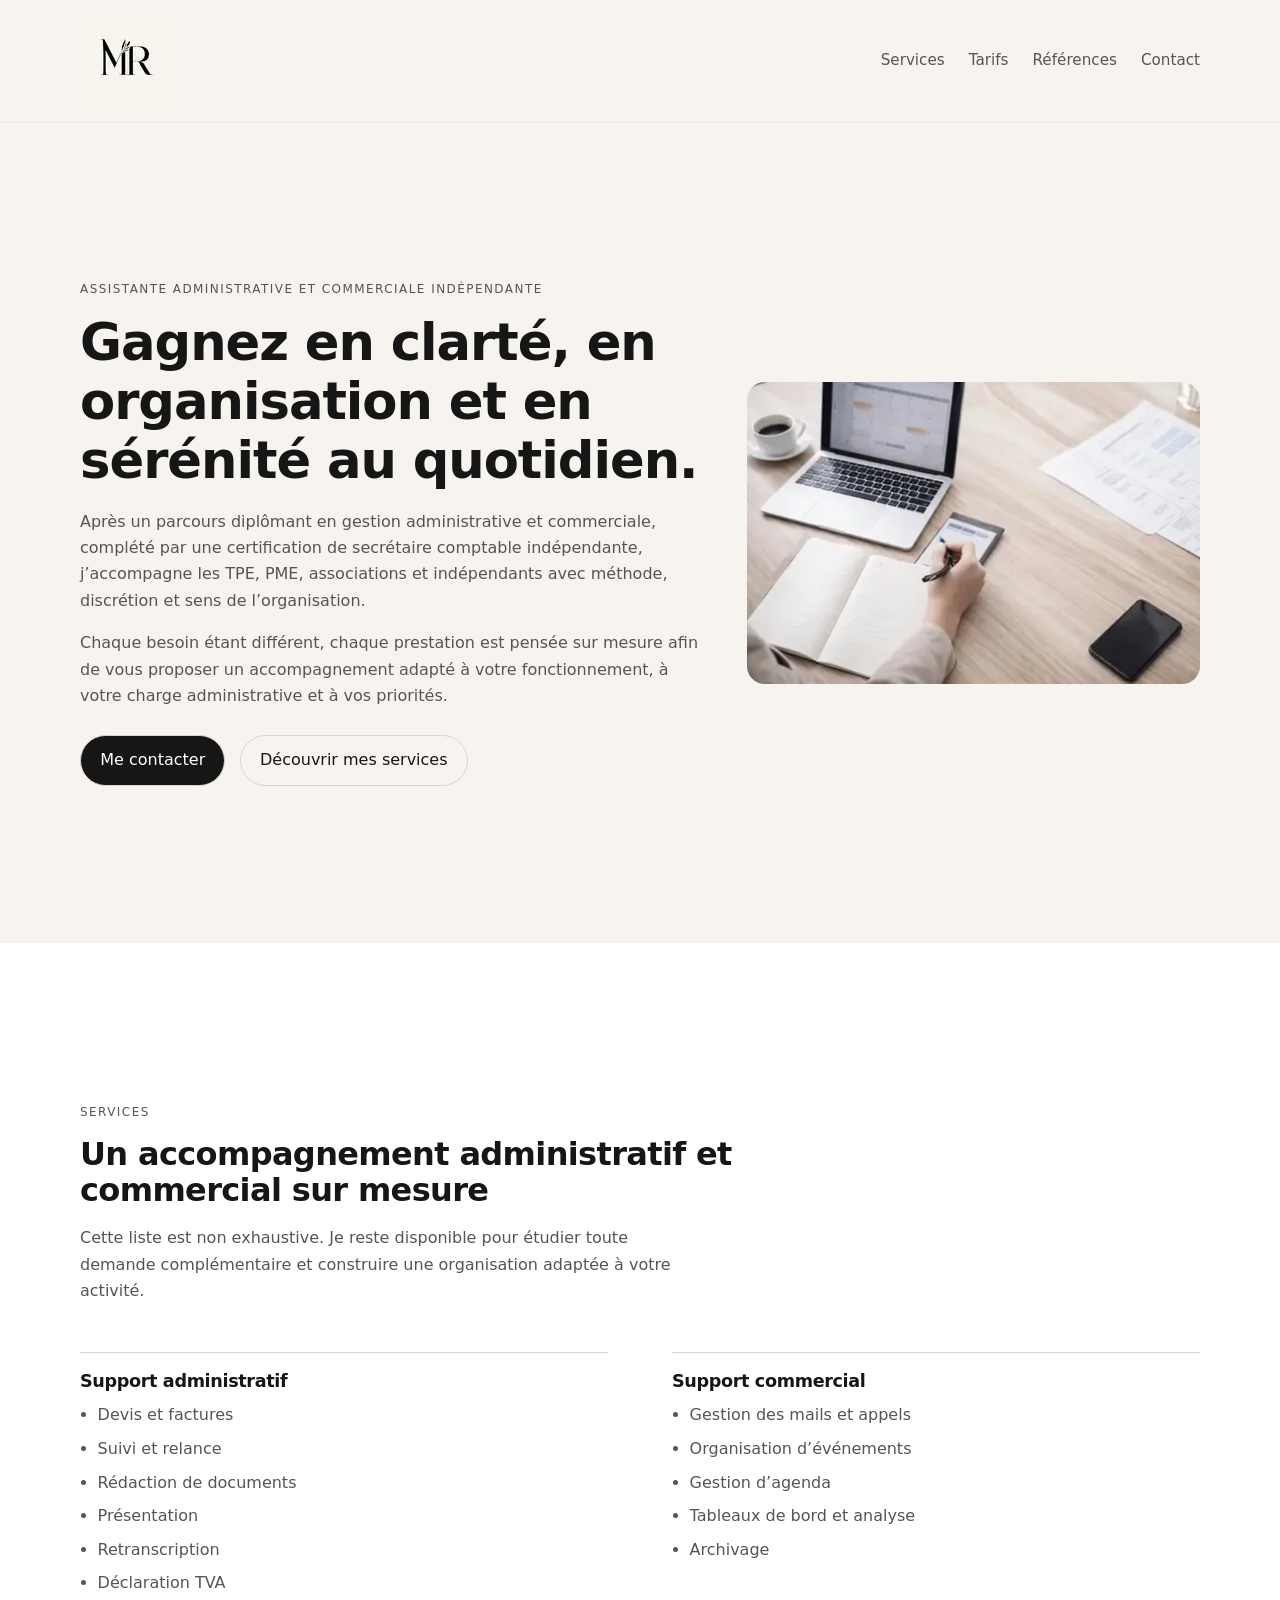
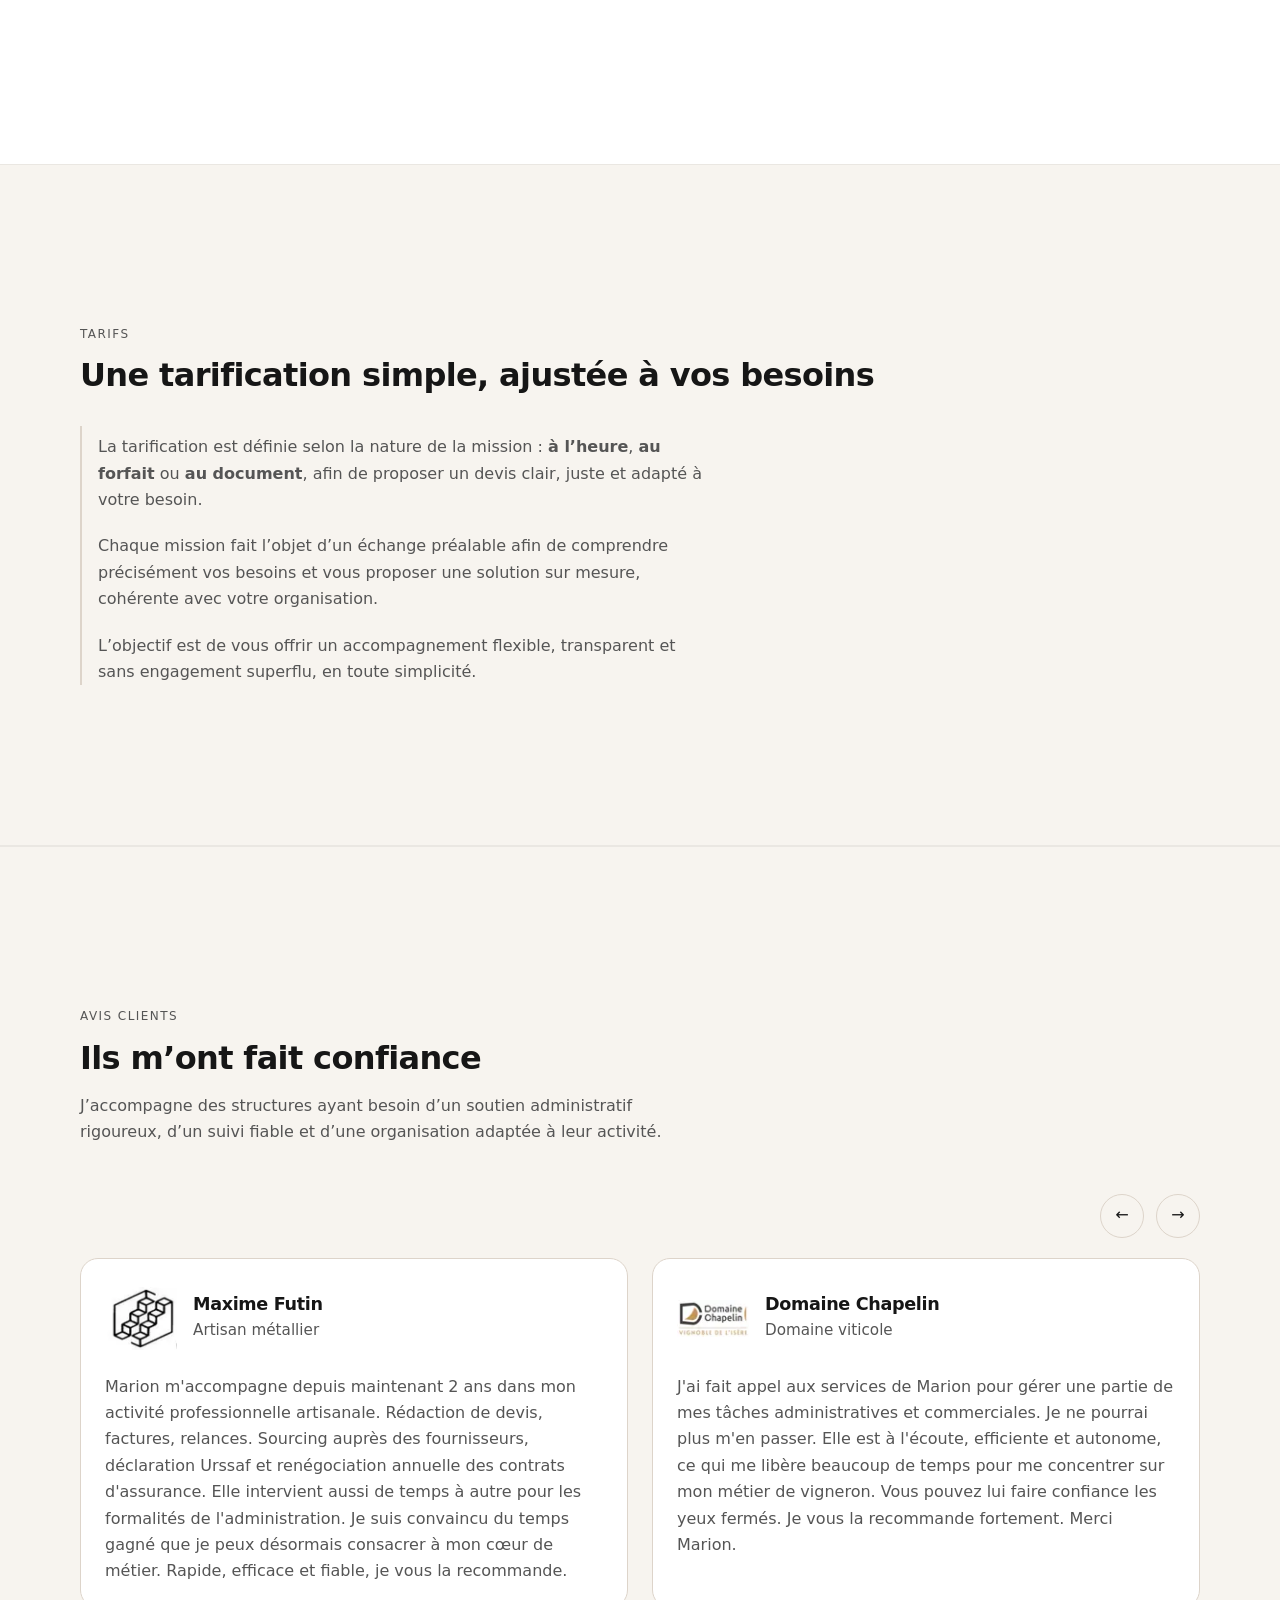
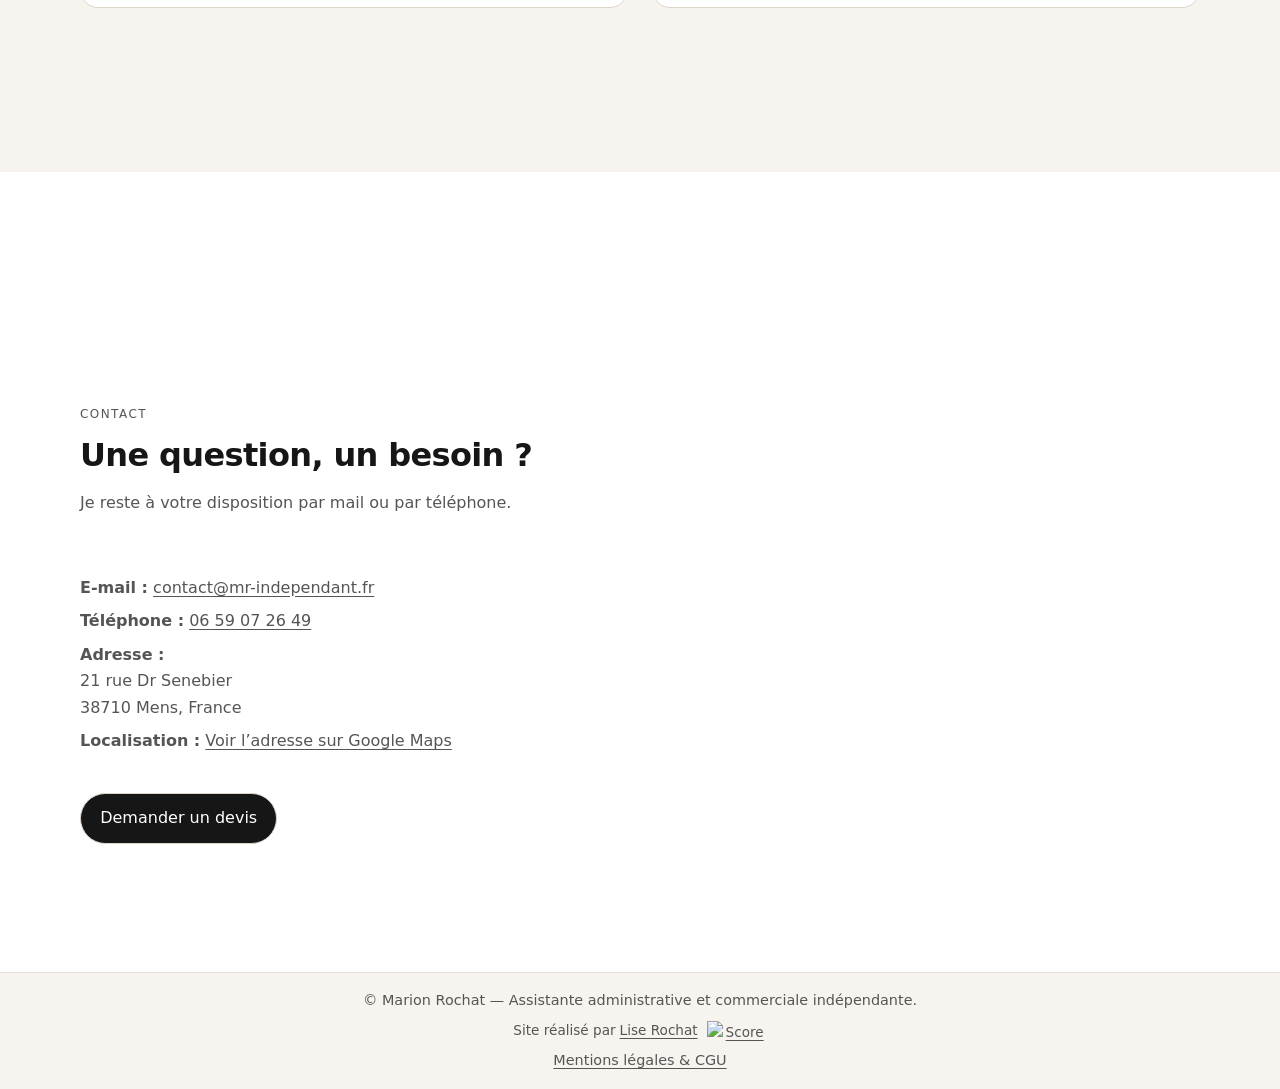
==== commit fd0184d3: "Add files via upload" ====
--- a/index.html
+++ b/index.html
@@ -1,35 +1,35 @@
-<!DOCTYPE html><html lang=fr><head><meta charset=UTF-8><title>Assistante administrative indépendante à Menz (Isère) en France | Marion Rochat</title><meta name=viewport content="width=device-width, initial-scale=1"><meta name=description content="Assistante administrative et commerciale indépendante à Menz (Isère) en France. Marion Rochat accompagne indépendants, TPE, PME et associations : devis, facturation, gestion administrative, organisation et suivi commercial."><meta name=robots content="index, follow"><meta name=author content="Marion Rochat"><link href=https://www.mr.fr/ rel=canonical><link rel=apple-touch-icon sizes=180x180 href=img/apple-touch-icon.png><link rel=icon type=image/png sizes=32x32 href=img/favicon-32x32.png><link rel=icon type=image/png sizes=16x16 href=img/favicon-16x16.png><meta property=og:type content=website><meta property=og:locale content=fr_FR><meta property=og:title content="Marion Rochat | Assistante administrative et commerciale indépendante"><meta property=og:description content="Accompagnement administratif et commercial sur mesure pour indépendants, TPE, PME et associations."><meta content=https://www.mr.fr/ property=og:url><meta property=og:image content=https://www.mr.fr/img/logo-without-bg.png><meta name=twitter:card content=summary><meta name=twitter:title content="Marion Rochat | Assistante administrative et commerciale indépendante"><meta name=twitter:description content="Gestion administrative et commerciale sur mesure, avec une approche sobre, rigoureuse et efficace."><script type=application/ld+json>
-        {
-        "@context": "https://schema.org",
-        "@type": "ProfessionalService",
-        "name": "Marion Rochat",
-        "image": "https://www.mr.fr/img/logo.png",
-        "url": "https://www.mr.fr/",
-        "description": "Assistante administrative et commerciale indépendante pour indépendants, TPE, PME et associations.",
-        "email": "mailto:contact@mr-independant.fr",
-        "telephone": "+33659072649",
-        "areaServed": "France",
-        "address": {
-            "@type": "PostalAddress",
-            "streetAddress": "21 rue Dr Senebier",
-            "postalCode": "38710",
-            "addressLocality": "Mens",
-            "addressCountry": "FR"
-        },
-        "founder": {
-            "@type": "Person",
-            "name": "Marion Rochat"
-        },
-        "knowsAbout": [
-            "gestion administrative",
-            "assistance administrative",
-            "assistance commerciale",
-            "devis et facturation",
-            "suivi et relance",
-            "gestion d'agenda",
-            "organisation d'événements",
-            "tableaux de bord",
-            "gestion commerciale"
-        ]
-        }
-    </script><link rel=stylesheet href=style.css></head><body><a class=skip-link href=#contenu>Aller au contenu</a><header class=site-header><div class="container header-inner"><a href=#accueil class=brand aria-label="Accueil Marion Rochat"><img src=img/logo-bg.webp alt="Logo Assistante administrative indépendante Marion Rochat – accompagnement administratif et commercial" width=90 height=90 class=brand-logo></a><nav class=site-nav aria-label="Navigation principale"><a href=#services>Services</a><a href=#tarifs>Tarifs</a><a href=#references>Références</a><a href=#contact>Contact</a></nav></div></header><main id=contenu><section id=accueil class=hero><div class="container hero-grid"><div class=hero-copy><p class=eyebrow>Assistante administrative et commerciale indépendante</p><h1>Gagnez en clarté, en organisation et en sérénité au quotidien.</h1><p class=intro> Après un parcours diplômant en gestion administrative et commerciale, complété par une certification de secrétaire comptable indépendante, j’accompagne les TPE, PME, associations et indépendants avec méthode, discrétion et sens de l’organisation. </p><p class=intro> Chaque besoin étant différent, chaque prestation est pensée sur mesure afin de vous proposer un accompagnement adapté à votre fonctionnement, à votre charge administrative et à vos priorités. </p><div class=hero-actions><a href=#contact class="button button-primary">Me contacter</a><a href=#services class="button button-secondary">Découvrir mes services</a></div></div><div class=hero-card><img src=img/cover.webp alt="Assistante administrative indépendante Marion Rochat – accompagnement administratif et commercial" fetchpriority=high width=800 height=500 class=hero-logo></div></div></section><section id=services class="section section-background" aria-labelledby=services-title><div class=container><header class="section-heading services-heading"><p class=eyebrow>Services</p><h2 id=services-title>Un accompagnement administratif et commercial sur mesure</h2><p> Cette liste est non exhaustive. Je reste disponible pour étudier toute demande complémentaire et construire une organisation adaptée à votre activité. </p></header><div class=services-grid><article class=service-block><h3>Support administratif</h3><ul><li>Devis et factures</li><li>Suivi et relance</li><li>Rédaction de documents</li><li>Présentation</li><li>Retranscription</li><li>Déclaration TVA</li></ul></article><article class=service-block><h3>Support commercial</h3><ul><li>Gestion des mails et appels</li><li>Organisation d’événements</li><li>Gestion d’agenda</li><li>Tableaux de bord et analyse</li><li>Archivage</li></ul></article></div></div></section><section id=tarifs class="section section-alt" aria-labelledby=tarifs-title><div class=container><header class=section-heading><p class=eyebrow>Tarifs</p><h2 id=tarifs-title>Une tarification simple, ajustée à vos besoins</h2></header><div class=pricing-copy><p> La tarification est définie selon la nature de la mission : <strong>à l’heure</strong>, <strong>au forfait</strong> ou <strong>au document</strong>, afin de proposer un devis clair, juste et adapté à votre besoin. </p><p> Chaque mission fait l’objet d’un échange préalable afin de comprendre précisément vos besoins et vous proposer une solution sur mesure, cohérente avec votre organisation. </p><p> L’objectif est de vous offrir un accompagnement flexible, transparent et sans engagement superflu, en toute simplicité. </p></div></div></section><section id=references class="section section-references" aria-labelledby=references-title><div class=container><header class="section-heading references-heading"><p class=eyebrow>Avis clients</p><h2 id=references-title>Ils m’ont fait confiance</h2><p> J’accompagne des structures ayant besoin d’un soutien administratif rigoureux, d’un suivi fiable et d’une organisation adaptée à leur activité. </p></header><div class=references-carousel><div class=references-carousel-head><button class=carousel-button type=button aria-label="Avis précédent" data-carousel-prev> ← </button><button class=carousel-button type=button aria-label="Avis suivant" data-carousel-next> → </button></div><div class=references-track data-carousel-track><article class=reference-card><div class=reference-card-top><img src=img/logo-futin.webp alt="Logo de l’entreprise de Maxime Futin, artisan métallier accompagné en gestion administrative" class=reference-logo loading=lazy width=72 height=72><div><h3>Maxime Futin</h3><p class=reference-meta>Artisan métallier</p></div></div><blockquote class=reference-quote> Marion m'accompagne depuis maintenant 2 ans dans mon activité professionnelle artisanale. Rédaction de devis, factures, relances. Sourcing auprès des fournisseurs, déclaration Urssaf et renégociation annuelle des contrats d'assurance. Elle intervient aussi de temps à autre pour les formalités de l'administration. Je suis convaincu du temps gagné que je peux désormais consacrer à mon cœur de métier. Rapide, efficace et fiable, je vous la recommande. </blockquote></article><a href=https://domainechapelin.fr/ class=brand aria-label="Domaine Chapelin - Vignoble en Isère" rel="noopener noreferrer" target=_blank><article class=reference-card><div class=reference-card-top><img src=img/logo-dc.webp alt="Logo Domaine Chapelin, domaine viticole accompagné en gestion administrative et organisation" class=reference-logo loading=lazy width=72 height=72><div><h3>Domaine Chapelin</h3><p class=reference-meta>Domaine viticole</p></div></div><blockquote class=reference-quote> J'ai fait appel aux services de Marion pour gérer une partie de mes tâches administratives et commerciales. Je ne pourrai plus m'en passer. Elle est a l'écoute, efficiente et autonome ce qui me libère beaucoup temps pour me concentrer sur mon métier de vigneron. Vous pouvez lui faire confiance les yeux fermés. Je vous la recommande fortement. Merci Marion </blockquote></article></a></div></div></div></section><section id=contact class="section section-background" aria-labelledby=contact-title><div class=container><header class=section-heading><p class=eyebrow>Contact</p><h2 id=contact-title>Une question, un besoin ?</h2><p>Je reste à votre disposition par mail ou par téléphone.</p></header><div class=contact-simple><p><strong>E-mail :</strong> <a href=mailto:contact@mr-independant.fr>contact@mr-independant.fr</a></p><p><strong>Téléphone :</strong> <a href=tel:+33659072649>06 59 07 26 49</a></p><p><strong>Adresse :</strong><br> 21 rue Dr Senebier<br> 38710 Mens, France </p><p><strong>Localisation :</strong><a href=https://maps.app.goo.gl/5gbiBzLSaVTyrzm9A target=_blank rel=noopener> Voir l’adresse sur Google Maps </a></p></div><p class=contact-cta><a href=mailto:contact@mr-independant.fr class="button button-primary"> Demander un devis </a></p></div></section></main><footer class=site-footer><div class="container footer-inner"><p> © 2026 Marion Rochat — Assistante administrative et commerciale indépendante. <br><span class=footer-credit> Site réalisé par <a href=https://liserochat.fr target=_blank rel="noopener noreferrer">Lise Rochat </a><a href="https://bff.ecoindex.fr/redirect/?url=https://mr-independant.fr" target=_blank><img src="https://bff.ecoindex.fr/badge/?theme=light&url=https://mr-independant.fr" alt="Score EcoIndex - site éco-conçu" height="20px" width="60px" class=footer-ecoindex></a></span></p></div></footer><script src=script.js defer></script></body></html>
+<!DOCTYPE html><html lang=fr><head><meta charset=UTF-8><title>Assistante administrative indépendante à Mens (Isère) en France | Marion Rochat</title><meta name=viewport content="width=device-width, initial-scale=1"><meta name=description content="Assistante administrative et commerciale indépendante à Mens (Isère) en France. Marion Rochat accompagne indépendants, TPE, PME et associations : devis, facturation, gestion administrative, organisation et suivi commercial."><meta name=robots content="index, follow"><meta name=author content="Marion Rochat"><link href=https://www.mr.fr/ rel=canonical><link rel=apple-touch-icon sizes=180x180 href=img/apple-touch-icon.png><link rel=icon type=image/png sizes=32x32 href=img/favicon-32x32.png><link rel=icon type=image/png sizes=16x16 href=img/favicon-16x16.png><meta property=og:type content=website><meta property=og:locale content=fr_FR><meta property=og:title content="Marion Rochat | Assistante administrative et commerciale indépendante"><meta property=og:description content="Accompagnement administratif et commercial sur mesure pour indépendants, TPE, PME et associations."><meta content=https://www.mr.fr/ property=og:url><meta property=og:image content=https://www.mr.fr/img/logo-without-bg.png><meta name=twitter:card content=summary><meta name=twitter:title content="Marion Rochat | Assistante administrative et commerciale indépendante"><meta name=twitter:description content="Gestion administrative et commerciale sur mesure, avec une approche sobre, rigoureuse et efficace."><script type=application/ld+json>
+    {
+      "@context": "https://schema.org",
+      "@type": "ProfessionalService",
+      "name": "Marion Rochat",
+      "image": "https://www.mr.fr/img/logo.png",
+      "url": "https://www.mr.fr/",
+      "description": "Assistante administrative et commerciale indépendante pour indépendants, TPE, PME et associations.",
+      "email": "mailto:contact@mr-independant.fr",
+      "telephone": "+33659072649",
+      "areaServed": "France",
+      "address": {
+        "@type": "PostalAddress",
+        "streetAddress": "21 rue Dr Senebier",
+        "postalCode": "38710",
+        "addressLocality": "Mens",
+        "addressCountry": "FR"
+      },
+      "founder": {
+        "@type": "Person",
+        "name": "Marion Rochat"
+      },
+      "knowsAbout": [
+        "gestion administrative",
+        "assistance administrative",
+        "assistance commerciale",
+        "devis et facturation",
+        "suivi et relance",
+        "gestion d'agenda",
+        "organisation d'événements",
+        "tableaux de bord",
+        "gestion commerciale"
+      ]
+    }
+  </script><link rel=stylesheet href=style.css></head><body><a class=skip-link href=#contenu>Aller au contenu</a><header class=site-header><div class="container header-inner"><a href=#accueil class=brand aria-label="Accueil Marion Rochat"><img src=img/logo-bg.webp alt="Logo Assistante administrative indépendante Marion Rochat – accompagnement administratif et commercial" width=90 height=90 class=brand-logo></a><nav class=site-nav aria-label="Navigation principale"><a href=#services>Services</a><a href=#tarifs>Tarifs</a><a href=#references>Références</a><a href=#contact>Contact</a></nav></div></header><main id=contenu><section id=accueil class=hero><div class="container hero-grid"><div class=hero-copy><p class=eyebrow>Assistante administrative et commerciale indépendante</p><h1>Gagnez en clarté, en organisation et en sérénité au quotidien.</h1><p class=intro> Après un parcours diplômant en gestion administrative et commerciale, complété par une certification de secrétaire comptable indépendante, j’accompagne les TPE, PME, associations et indépendants avec méthode, discrétion et sens de l’organisation. </p><p class=intro> Chaque besoin étant différent, chaque prestation est pensée sur mesure afin de vous proposer un accompagnement adapté à votre fonctionnement, à votre charge administrative et à vos priorités. </p><div class=hero-actions><a href=#contact class="button button-primary">Me contacter</a><a href=#services class="button button-secondary">Découvrir mes services</a></div></div><div class=hero-card><img src=img/cover.webp alt="Assistante administrative indépendante Marion Rochat – accompagnement administratif et commercial" fetchpriority=high width=800 height=500 class=hero-logo></div></div></section><section id=services class="section section-background" aria-labelledby=services-title><div class=container><header class="section-heading services-heading"><p class=eyebrow>Services</p><h2 id=services-title>Un accompagnement administratif et commercial sur mesure</h2><p> Cette liste est non exhaustive. Je reste disponible pour étudier toute demande complémentaire et construire une organisation adaptée à votre activité. </p></header><div class=services-grid><article class=service-block><h3>Support administratif</h3><ul><li>Devis et factures</li><li>Suivi et relance</li><li>Rédaction de documents</li><li>Présentation</li><li>Retranscription</li><li>Déclaration TVA</li></ul></article><article class=service-block><h3>Support commercial</h3><ul><li>Gestion des mails et appels</li><li>Organisation d’événements</li><li>Gestion d’agenda</li><li>Tableaux de bord et analyse</li><li>Archivage</li></ul></article></div></div></section><section id=tarifs class="section section-alt" aria-labelledby=tarifs-title><div class=container><header class=section-heading><p class=eyebrow>Tarifs</p><h2 id=tarifs-title>Une tarification simple, ajustée à vos besoins</h2></header><div class=pricing-copy><p> La tarification est définie selon la nature de la mission : <strong>à l’heure</strong>, <strong>au forfait</strong> ou <strong>au document</strong>, afin de proposer un devis clair, juste et adapté à votre besoin. </p><p> Chaque mission fait l’objet d’un échange préalable afin de comprendre précisément vos besoins et vous proposer une solution sur mesure, cohérente avec votre organisation. </p><p> L’objectif est de vous offrir un accompagnement flexible, transparent et sans engagement superflu, en toute simplicité. </p></div></div></section><section id=references class="section section-references" aria-labelledby=references-title><div class=container><header class="section-heading references-heading"><p class=eyebrow>Avis clients</p><h2 id=references-title>Ils m’ont fait confiance</h2><p> J’accompagne des structures ayant besoin d’un soutien administratif rigoureux, d’un suivi fiable et d’une organisation adaptée à leur activité. </p></header><div class=references-carousel><div class=references-carousel-head><button class=carousel-button type=button aria-label="Avis précédent" data-carousel-prev>←</button><button class=carousel-button type=button aria-label="Avis suivant" data-carousel-next>→</button></div><div class=references-track data-carousel-track><article class=reference-card><div class=reference-card-top><img src=img/logo-futin.webp alt="Logo de l’entreprise de Maxime Futin, artisan métallier accompagné en gestion administrative" class=reference-logo loading=lazy width=72 height=72><div><h3>Maxime Futin</h3><p class=reference-meta>Artisan métallier</p></div></div><blockquote class=reference-quote> Marion m'accompagne depuis maintenant 2 ans dans mon activité professionnelle artisanale. Rédaction de devis, factures, relances. Sourcing auprès des fournisseurs, déclaration Urssaf et renégociation annuelle des contrats d'assurance. Elle intervient aussi de temps à autre pour les formalités de l'administration. Je suis convaincu du temps gagné que je peux désormais consacrer à mon cœur de métier. Rapide, efficace et fiable, je vous la recommande. </blockquote></article><a href=https://domainechapelin.fr/ class="brand reference-link-card" aria-label="Domaine Chapelin - Vignoble en Isère" rel="noopener noreferrer" target=_blank><article class=reference-card><div class=reference-card-top><img src=img/logo-dc.webp alt="Logo Domaine Chapelin, domaine viticole accompagné en gestion administrative et organisation" class=reference-logo loading=lazy width=72 height=72><div><h3>Domaine Chapelin</h3><p class=reference-meta>Domaine viticole</p></div></div><blockquote class=reference-quote> J'ai fait appel aux services de Marion pour gérer une partie de mes tâches administratives et commerciales. Je ne pourrai plus m'en passer. Elle est à l'écoute, efficiente et autonome, ce qui me libère beaucoup de temps pour me concentrer sur mon métier de vigneron. Vous pouvez lui faire confiance les yeux fermés. Je vous la recommande fortement. Merci Marion. </blockquote></article></a></div></div></div></section><section id=contact class="section section-background" aria-labelledby=contact-title><div class=container><header class=section-heading><p class=eyebrow>Contact</p><h2 id=contact-title>Une question, un besoin ?</h2><p>Je reste à votre disposition par mail ou par téléphone.</p></header><div class=contact-simple><p><strong>E-mail :</strong> <a href=mailto:contact@mr-independant.fr>contact@mr-independant.fr</a></p><p><strong>Téléphone :</strong> <a href=tel:+33659072649>06 59 07 26 49</a></p><p><strong>Adresse :</strong><br>21 rue Dr Senebier<br>38710 Mens, France</p><p><strong>Localisation :</strong> <a href=https://maps.app.goo.gl/5gbiBzLSaVTyrzm9A target=_blank rel=noopener>Voir l’adresse sur Google Maps</a></p></div><p class=contact-cta><a href=mailto:contact@mr-independant.fr class="button button-primary">Demander un devis</a></p></div></section></main><footer class=site-footer><div class="container footer-inner"><p> © <span id=year></span> Marion Rochat — Assistante administrative et commerciale indépendante.<br><span class=footer-credit> Site réalisé par <a href=https://liserochat.fr target=_blank rel="noopener noreferrer">Lise Rochat</a><a href="https://bff.ecoindex.fr/redirect/?url=https://mr-independant.fr" target=_blank rel="noopener noreferrer"><img src="https://bff.ecoindex.fr/badge/?theme=light&url=https://mr-independant.fr" alt="Score EcoIndex - site éco-conçu" height=20 width=60 class=footer-ecoindex></a></span></p><p class=footer-legal-links><a href=cgu.html>Mentions légales &amp; CGU</a></p></div></footer><script src=script.js defer></script></body></html>
